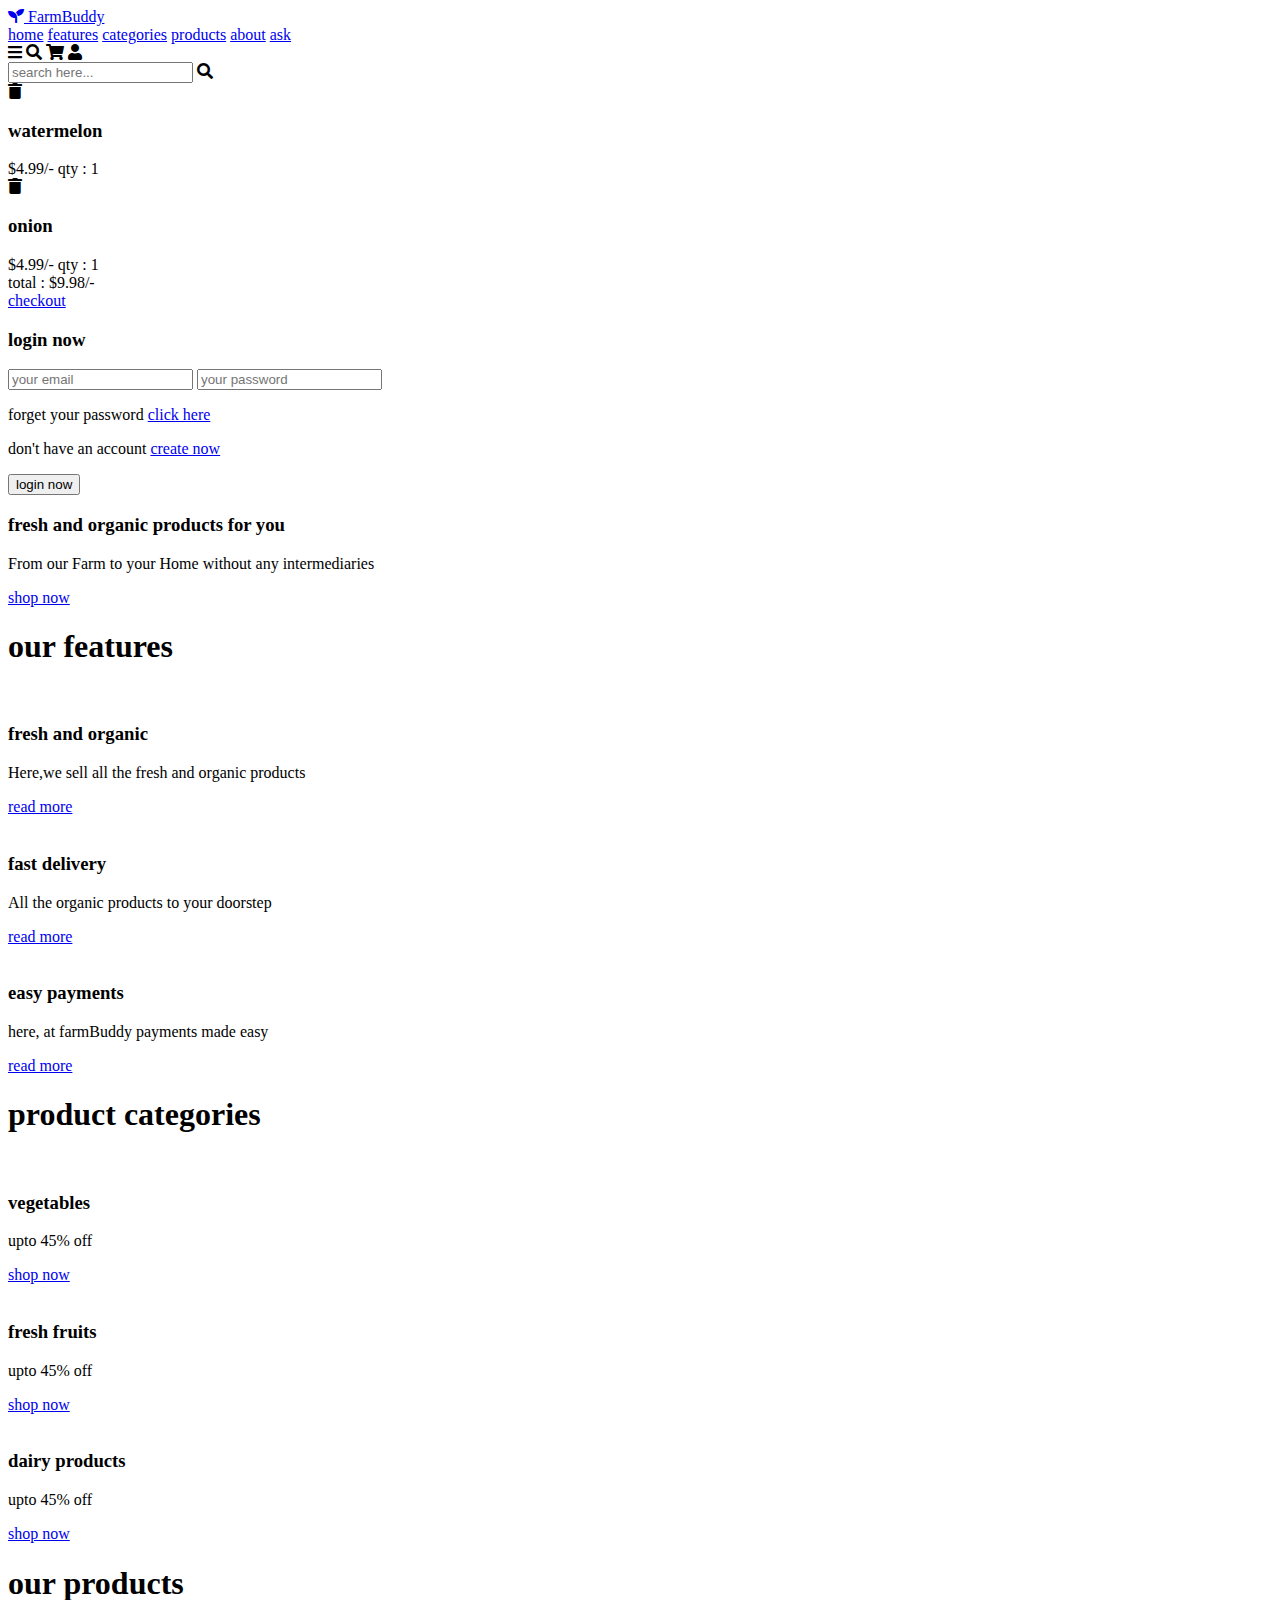
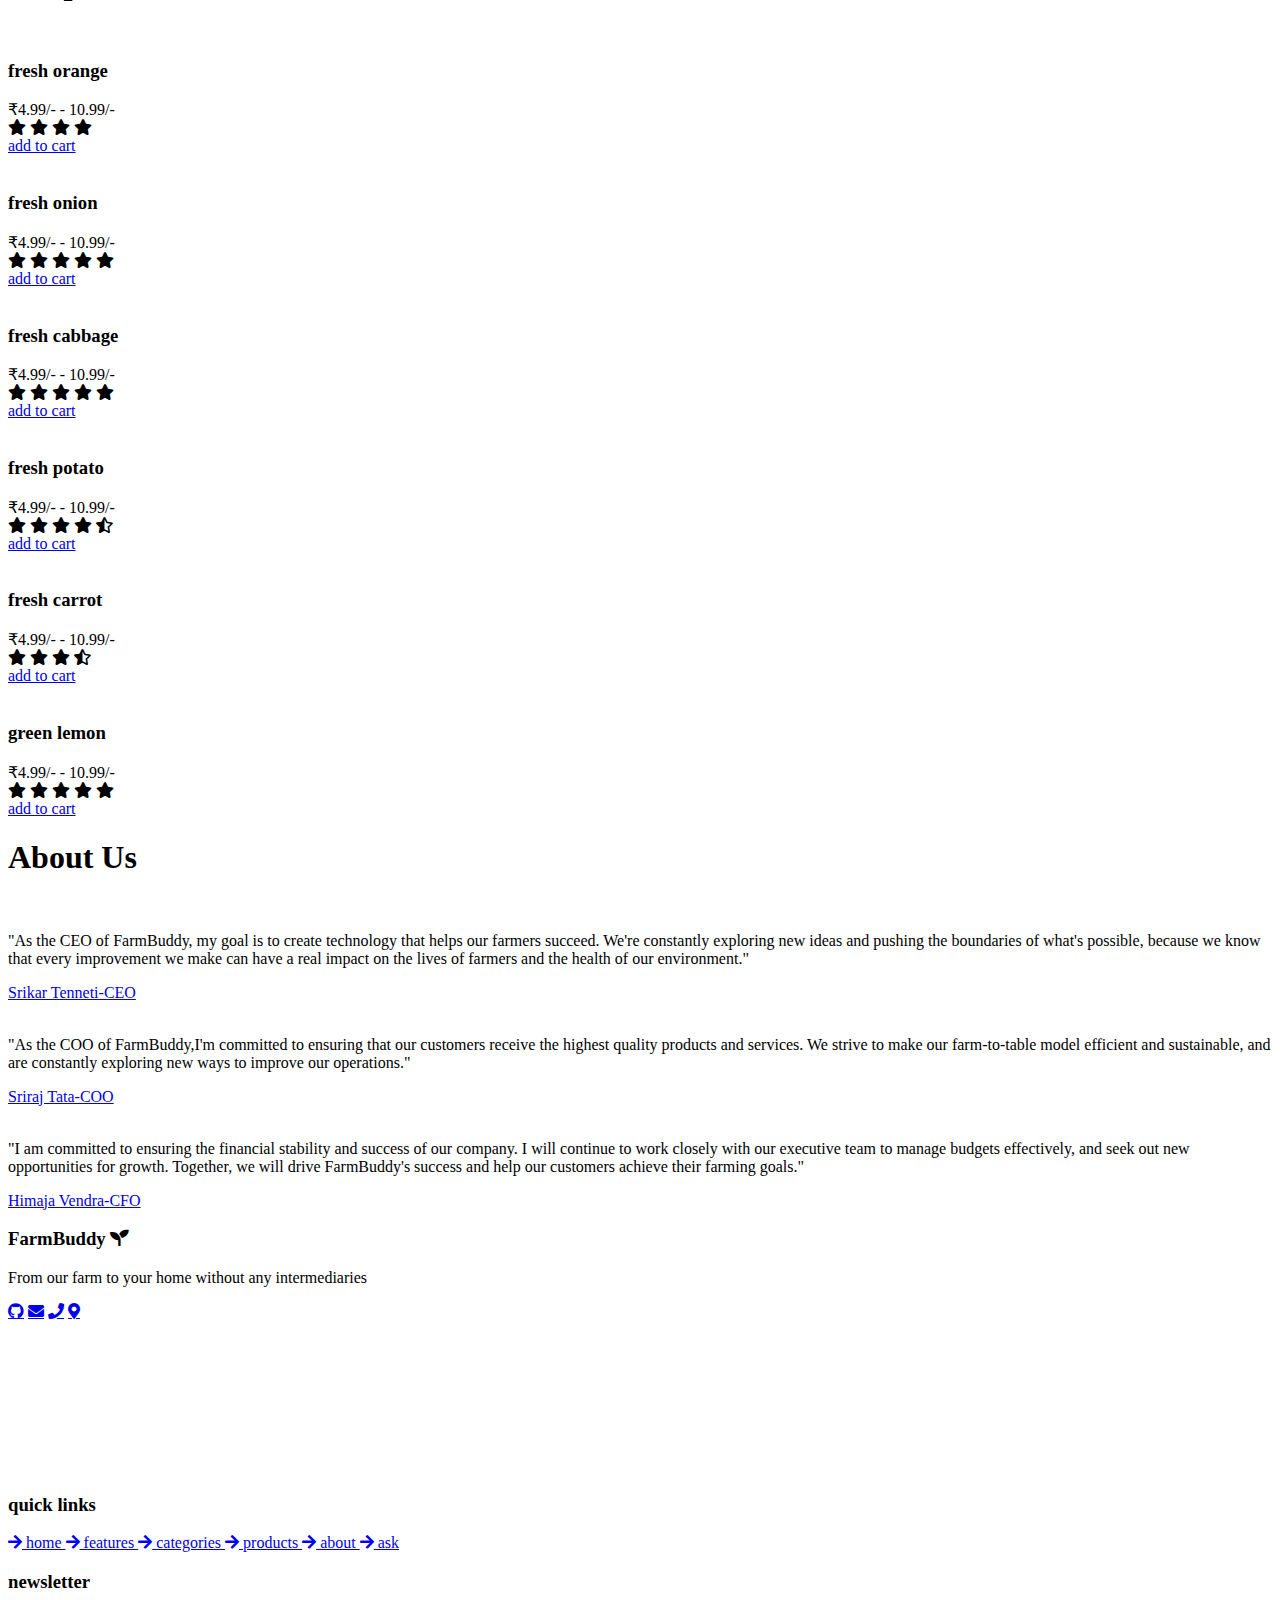
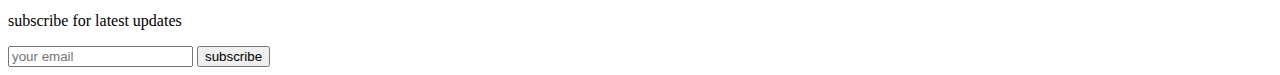
==== FarmBuddy/index.html @ 0dba09fb "Create index.html" ====
<!DOCTYPE html>
<html lang="en">
  <head>
    <meta charset="UTF-8" />
    <meta http-equiv="X-UA-Compatible" content="IE=edge" />
    <meta name="viewport" content="width=device-width, initial-scale=1.0" />
    <title>FarmBuddy</title>

    <link
      rel="stylesheet"
      href="https://unpkg.com/swiper@7/swiper-bundle.min.css"
    />

    <!-- font awesome cdn link  -->
    <link
      rel="stylesheet"
      href="https://cdnjs.cloudflare.com/ajax/libs/font-awesome/5.15.4/css/all.min.css"
    />

    <!-- custom css file link  -->
    <link rel="stylesheet" href="css/style.css" />
  </head>
  <body>
    <!-- header section starts  -->

    <header class="header">
      <a href="#" class="logo">
        <i class="fas fa-seedling"></i> FarmBuddy
      </a>

      <nav class="navbar">
        <a href="#home">home</a>
        <a href="#features">features</a>
        <a href="#categories">categories</a>
        <a href="#products">products</a>
        <a href="#about">about</a>
        <a href="#ask">ask</a>
      </nav>

      <div class="icons">
        <div class="fas fa-bars" id="menu-btn"></div>
        <div class="fas fa-search" id="search-btn"></div>
        <div class="fas fa-shopping-cart" id="cart-btn"></div>
        <div class="fas fa-user" id="login-btn"></div>
      </div>

      <form action="" class="search-form">
        <input type="search" id="search-box" placeholder="search here..." />
        <label for="search-box" class="fas fa-search"></label>
      </form>

      <div class="shopping-cart">
        <div class="box">
          <i class="fas fa-trash"></i>
          <img src="https://raw.githubusercontent.com/STRIDER1512/FarmBuddy/main/FarmBuddy/images/cart-img-1.png" alt="" />
          <div class="content">
            <h3>watermelon</h3>
            <span class="price">$4.99/-</span>
            <span class="quantity">qty : 1</span>
          </div>
        </div>
        <div class="box">
          <i class="fas fa-trash"></i>
          <img src="https://raw.githubusercontent.com/STRIDER1512/FarmBuddy/main/FarmBuddy/images/cart-img-2.png" alt="" />
          <div class="content">
            <h3>onion</h3>
            <span class="price">$4.99/-</span>
            <span class="quantity">qty : 1</span>
          </div>
        </div>
        <div class="box">
          
        </div>
        <div class="total">total : $9.98/-</div>
        <a href="#" class="btn">checkout</a>
      </div>

      <form action="" class="login-form">
        <h3>login now</h3>
        <input type="email" placeholder="your email" class="box" />
        <input type="password" placeholder="your password" class="box" />
        <p>forget your password <a href="#">click here</a></p>
        <p>don't have an account <a href="#">create now</a></p>
        <input type="submit" value="login now" class="btn" />
      </form>
    </header>

    <!-- header section ends -->

    <!-- home section starts  -->

    <section class="home" id="home">
      <div class="content">
        <h3><span>fresh</span> and <span>organic</span> products for you</h3>
        <p>
          From our Farm to your Home without any intermediaries
        </p>
        <a href="#" class="btn">shop now</a>
      </div>
    </section>

    <!-- home section ends -->
    
    

    <!-- features section starts  -->

    <section class="features" id="features">
      <h1 class="heading">our <span>features</span></h1>

      <div class="box-container">
        <div class="box">
          <img src="https://images.unsplash.com/photo-1461354464878-ad92f492a5a0?ixlib=rb-4.0.3&ixid=MnwxMjA3fDB8MHxwaG90by1wYWdlfHx8fGVufDB8fHx8&auto=format&fit=crop&w=1170&q=80" alt="" />
          <h3>fresh and organic</h3>
          <p>
            Here,we sell all the fresh and organic products
          </p>
          <a href="#" class="btn">read more</a>
        </div>

        <div class="box">
          <img src="https://images.unsplash.com/photo-1595246140625-573b715d11dc?ixlib=rb-4.0.3&ixid=MnwxMjA3fDB8MHxwaG90by1wYWdlfHx8fGVufDB8fHx8&auto=format&fit=crop&w=1170&q=80" alt="" />
          <h3>fast delivery</h3>
          <p>
            All the organic products to your doorstep
          </p>
          <a href="#" class="btn">read more</a>
        </div>

        <div class="box">
          <img src="https://images.unsplash.com/photo-1628527304948-06157ee3c8a6?ixlib=rb-4.0.3&ixid=MnwxMjA3fDB8MHxwaG90by1wYWdlfHx8fGVufDB8fHx8&auto=format&fit=crop&w=1170&q=80" alt="" />
          <h3>easy payments</h3>
          <p>
            here, at farmBuddy payments made easy
          </p>
          <a href="#" class="btn">read more</a>
        </div>
      </div>
    </section>

    <!-- features section ends -->
    
    <!-- categories section starts  -->

    <section class="categories" id="categories">
      <h1 class="heading">product <span>categories</span></h1>

      <div class="box-container">
        <div class="box">
          <img src="https://raw.githubusercontent.com/STRIDER1512/FarmBuddy/main/FarmBuddy/images/randy-fath-5aJVJvJ9rG8-unsplash.jpg" alt="" />
          <h3>vegetables</h3>
          <p>upto 45% off</p>
          <a href="#" class="btn">shop now</a>
        </div>

        <div class="box">
          <img src="https://raw.githubusercontent.com/STRIDER1512/FarmBuddy/main/FarmBuddy/images/Fruits.jpg" alt="" />
          <h3>fresh fruits</h3>
          <p>upto 45% off</p>
          <a href="#" class="btn">shop now</a>
        </div>

        <div class="box">
          <img src="https://raw.githubusercontent.com/STRIDER1512/FarmBuddy/main/FarmBuddy/images/Diary%20Products.jpg" alt="" />
          <h3>dairy products</h3>
          <p>upto 45% off</p>
          <a href="#" class="btn">shop now</a>
        </div>
      </div>
    </section>

    <!-- categories section ends -->

    <!-- products section starts  -->

    <section class="products" id="products">
      <h1 class="heading">our <span>products</span></h1>

      <div class="swiper product-slider">
        <div class="swiper-wrapper">
          <div class="swiper-slide box">
            <img src="https://raw.githubusercontent.com/STRIDER1512/FarmBuddy/main/FarmBuddy/images/product-1.png" alt="" />
            <h3>fresh orange</h3>
            <div class="price">₹4.99/- - 10.99/-</div>
            <div class="stars">
              <i class="fas fa-star"></i>
              <i class="fas fa-star"></i>
              <i class="fas fa-star"></i>
              <i class="fas fa-star"></i>
            </div>
            <a href="#" class="btn">add to cart</a>
          </div>

          <div class="swiper-slide box">
            <img src="https://raw.githubusercontent.com/STRIDER1512/FarmBuddy/main/FarmBuddy/images/product-2.png" alt="" />
            <h3>fresh onion</h3>
            <div class="price">₹4.99/- - 10.99/-</div>
            <div class="stars">
              <i class="fas fa-star"></i>
              <i class="fas fa-star"></i>
              <i class="fas fa-star"></i>
              <i class="fas fa-star"></i>
              <i class="fas fa-star"></i>
            </div>
            <a href="#" class="btn">add to cart</a>
          </div>

          

          <div class="swiper-slide box">
            <img src="https://raw.githubusercontent.com/STRIDER1512/FarmBuddy/main/FarmBuddy/images/product-4.png" alt="" />
            <h3>fresh cabbage</h3>
            <div class="price">₹4.99/- - 10.99/-</div>
            <div class="stars">
              <i class="fas fa-star"></i>
              <i class="fas fa-star"></i>
              <i class="fas fa-star"></i>
              <i class="fas fa-star"></i>
              <i class="fas fa-star"></i>
            </div>
            <a href="#" class="btn">add to cart</a>
          </div>
        </div>
      </div>

      <div class="swiper product-slider">
        <div class="swiper-wrapper">
          <div class="swiper-slide box">
            <img src="https://raw.githubusercontent.com/STRIDER1512/FarmBuddy/main/FarmBuddy/images/product-5.png" alt="" />
            <h3>fresh potato</h3>
            <div class="price">₹4.99/- - 10.99/-</div>
            <div class="stars">
              <i class="fas fa-star"></i>
              <i class="fas fa-star"></i>
              <i class="fas fa-star"></i>
              <i class="fas fa-star"></i>
              <i class="fas fa-star-half-alt"></i>
            </div>
            <a href="#" class="btn">add to cart</a>
          </div>

          

          <div class="swiper-slide box">
            <img src="https://raw.githubusercontent.com/STRIDER1512/FarmBuddy/main/FarmBuddy/images/product-7.png" alt="" />
            <h3>fresh carrot</h3>
            <div class="price">₹4.99/- - 10.99/-</div>
            <div class="stars">
              <i class="fas fa-star"></i>
              <i class="fas fa-star"></i>
              <i class="fas fa-star"></i>
              <i class="fas fa-star-half-alt"></i>
            </div>
            <a href="#" class="btn">add to cart</a>
          </div>

          <div class="swiper-slide box">
            <img src="https://raw.githubusercontent.com/STRIDER1512/FarmBuddy/main/FarmBuddy/images/product-8.png" alt="" />
            <h3>green lemon</h3>
            <div class="price">₹4.99/- - 10.99/-</div>
            <div class="stars">
              <i class="fas fa-star"></i>
              <i class="fas fa-star"></i>
              <i class="fas fa-star"></i>
              <i class="fas fa-star"></i>
              <i class="fas fa-star"></i>
            </div>
            <a href="#" class="btn">add to cart</a>
          </div>
        </div>
      </div>
    </section>

    <!-- products section ends -->

    

    <!-- about section starts  -->

    <section class="about" id="about">
      <h1 class="heading">About <span>Us</span></h1>

      <div class="swiper about-slider">
        <div class="swiper-wrapper">
          <div class="swiper-slide box">
            <img src="https://raw.githubusercontent.com/STRIDER1512/FarmBuddy/main/FarmBuddy/images/Srikar%20Tenneti.jpg" alt="" />
            <p>
              "As the CEO of FarmBuddy, my goal is to create technology that helps our farmers succeed. We're constantly exploring new ideas and pushing the boundaries of what's possible, because we know that every improvement we make can have a real impact on the lives of farmers and the health of our environment."




            </p>
            <a href="https://www.linkedin.com/in/srikar-tenneti-849522235/">Srikar Tenneti-CEO</a>
            
          </div>

          <div class="swiper-slide box">
            <img src="https://raw.githubusercontent.com/STRIDER1512/FarmBuddy/main/FarmBuddy/images/sriraj%20tata.jpeg" alt="" />
            <p>
             "As the COO of FarmBuddy,I'm committed to ensuring that our customers receive the highest quality products and services. We strive to make our farm-to-table model efficient and sustainable, and are constantly exploring new ways to improve our operations."
            </p>
            <a href="https://www.linkedin.com/in/sriraj-tata-0499b7228/">Sriraj Tata-COO</a>
            
          </div>


          <div class="swiper-slide box">
            <img src="https://cdn.discordapp.com/attachments/1096452386614169640/1096497050348179656/93851471_1.jpg" alt="" />
            <p>
             "I am committed to ensuring the financial stability and success of our company. I will continue to work closely with our executive team to manage budgets effectively, and seek out new opportunities for growth. Together, we will drive FarmBuddy's success and help our customers achieve their farming goals."
            </p>
            <a href="https://www.linkedin.com/in/himaja-vendra-48581324b/">Himaja Vendra-CFO</a>
            
          </div>
        </div>
      </div>
    </section>

    <!-- review section ends -->

    <!-- blogs section starts  -->

    

    <!-- blogs section ends -->

    <!-- footer section starts  -->

    <section class="footer">
      <div class="box-container">
        <div class="box">
          <h3>FarmBuddy <i class="fas fa-seedling"></i></h3>
          <p>
            From our farm to your home without any intermediaries
          </p>
          <div class="share">
            <a href="https://github.com/STRIDER1512/FarmBuddy" class="fab fab fa-github"></a>
            <a href="mailto: farmbuddy2023@gmail.com" class="fas fa-envelope"></a>
            <a href="https://www.instagram.com/" class="fas fa-phone"></a>
            <a href="https://www.instagram.com/" class="fas fa-map-marker-alt"></a>
            <div><iframe src="https://www.google.com/maps/embed?pb=!1m18!1m12!1m3!1d1896.16918784813!2d83.41972423862734!3d18.102158695728058!2m3!1f0!2f0!3f0!3m2!1i1024!2i768!4f13.1!3m3!1m2!1s0x3a3be54aa8834377%3A0xc844be10c2ca754c!2sOm%20Shakti%20Towers!5e0!3m2!1sen!2sin!4v1681492065885!5m2!1sen!2sin" width="300" height="150" style="border:0;" allowfullscreen="" loading="lazy" referrerpolicy="no-referrer-when-downgrade"></iframe>
            </div>
          </div>
        </div>

          

        <div class="box">
          <h3>quick links</h3>
          <a href="#" class="links">
            <i class="fas fa-arrow-right"></i> home
          </a>
          <a href="#" class="links">
            <i class="fas fa-arrow-right"></i> features
          </a>
          <a href="#" class="links">
            <i class="fas fa-arrow-right"></i> categories
          </a>
          <a href="#" class="links">
            <i class="fas fa-arrow-right"></i> products
          </a>
          <a href="#" class="links">
            <i class="fas fa-arrow-right"></i> about
          </a>
          <a href="#" class="links">
            <i class="fas fa-arrow-right"></i> ask
          </a>
          
        </div>

        <div class="box">
          <h3>newsletter</h3>
          <p>subscribe for latest updates</p>
          <input type="email" placeholder="your email" class="email" />
          <input type="submit" value="subscribe" class="btn" />
          <img src="image/payment.png" class="payment-img" alt="" />
        </div>
      </div>
    </section>

    <!-- footer section ends -->

    <script src="https://unpkg.com/swiper@7/swiper-bundle.min.js"></script>

    <!-- custom js file link  -->
    <script src="js/script.js"></script>
  </body>
</html>
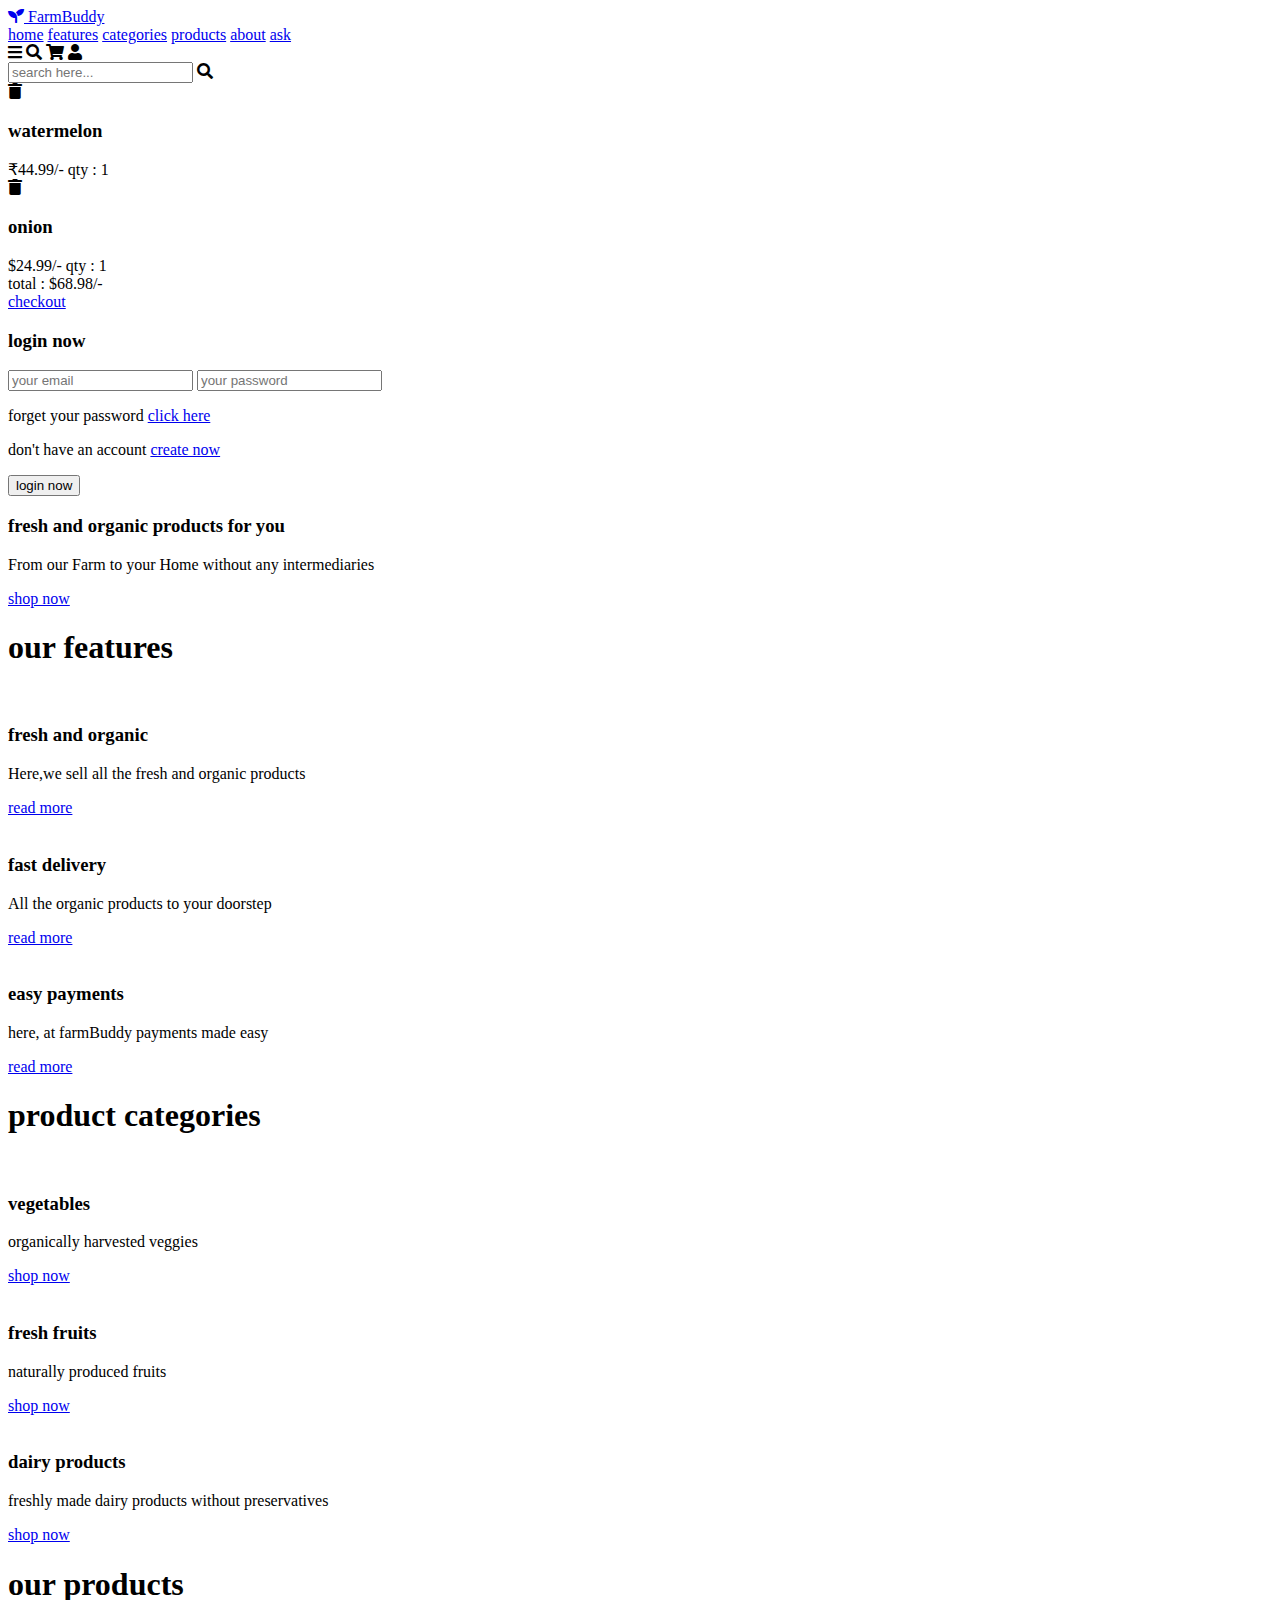
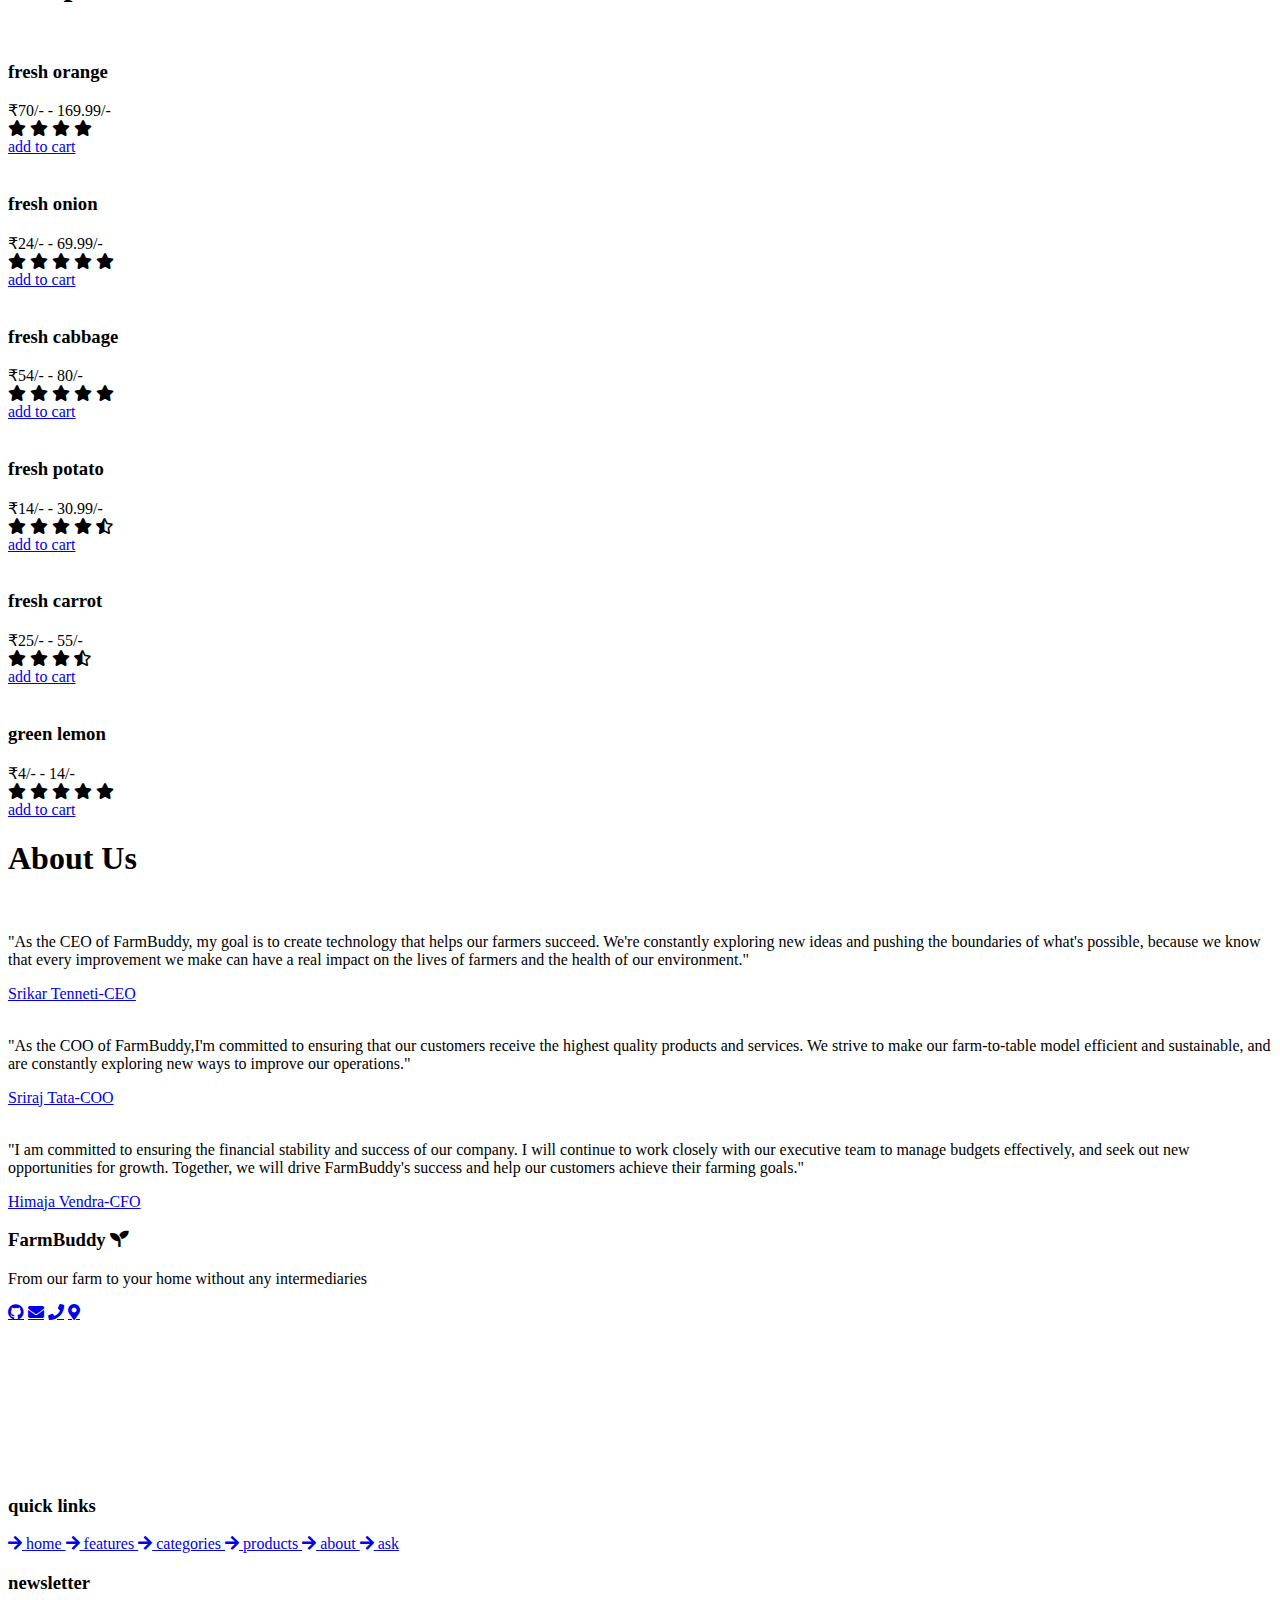
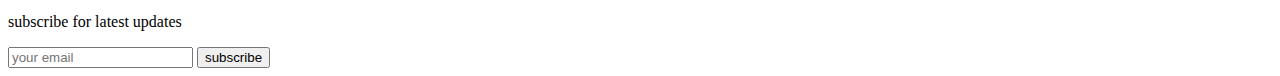
==== commit e0383cc9: "Update index.html" ====
--- a/FarmBuddy/index.html
+++ b/FarmBuddy/index.html
@@ -55,7 +55,7 @@
           <img src="https://raw.githubusercontent.com/STRIDER1512/FarmBuddy/main/FarmBuddy/images/cart-img-1.png" alt="" />
           <div class="content">
             <h3>watermelon</h3>
-            <span class="price">$4.99/-</span>
+            <span class="price">₹44.99/-</span>
             <span class="quantity">qty : 1</span>
           </div>
         </div>
@@ -64,14 +64,14 @@
           <img src="https://raw.githubusercontent.com/STRIDER1512/FarmBuddy/main/FarmBuddy/images/cart-img-2.png" alt="" />
           <div class="content">
             <h3>onion</h3>
-            <span class="price">$4.99/-</span>
+            <span class="price">$24.99/-</span>
             <span class="quantity">qty : 1</span>
           </div>
         </div>
         <div class="box">
           
         </div>
-        <div class="total">total : $9.98/-</div>
+        <div class="total">total : $68.98/-</div>
         <a href="#" class="btn">checkout</a>
       </div>
 
@@ -149,21 +149,21 @@
         <div class="box">
           <img src="https://raw.githubusercontent.com/STRIDER1512/FarmBuddy/main/FarmBuddy/images/randy-fath-5aJVJvJ9rG8-unsplash.jpg" alt="" />
           <h3>vegetables</h3>
-          <p>upto 45% off</p>
+          <p>organically harvested veggies</p>
           <a href="#" class="btn">shop now</a>
         </div>
 
         <div class="box">
           <img src="https://raw.githubusercontent.com/STRIDER1512/FarmBuddy/main/FarmBuddy/images/Fruits.jpg" alt="" />
           <h3>fresh fruits</h3>
-          <p>upto 45% off</p>
+          <p>naturally produced fruits</p>
           <a href="#" class="btn">shop now</a>
         </div>
 
         <div class="box">
           <img src="https://raw.githubusercontent.com/STRIDER1512/FarmBuddy/main/FarmBuddy/images/Diary%20Products.jpg" alt="" />
           <h3>dairy products</h3>
-          <p>upto 45% off</p>
+          <p>freshly made dairy products without preservatives</p>
           <a href="#" class="btn">shop now</a>
         </div>
       </div>
@@ -181,7 +181,7 @@
           <div class="swiper-slide box">
             <img src="https://raw.githubusercontent.com/STRIDER1512/FarmBuddy/main/FarmBuddy/images/product-1.png" alt="" />
             <h3>fresh orange</h3>
-            <div class="price">₹4.99/- - 10.99/-</div>
+            <div class="price">₹70/- - 169.99/-</div>
             <div class="stars">
               <i class="fas fa-star"></i>
               <i class="fas fa-star"></i>
@@ -194,7 +194,7 @@
           <div class="swiper-slide box">
             <img src="https://raw.githubusercontent.com/STRIDER1512/FarmBuddy/main/FarmBuddy/images/product-2.png" alt="" />
             <h3>fresh onion</h3>
-            <div class="price">₹4.99/- - 10.99/-</div>
+            <div class="price">₹24/- - 69.99/-</div>
             <div class="stars">
               <i class="fas fa-star"></i>
               <i class="fas fa-star"></i>
@@ -210,7 +210,7 @@
           <div class="swiper-slide box">
             <img src="https://raw.githubusercontent.com/STRIDER1512/FarmBuddy/main/FarmBuddy/images/product-4.png" alt="" />
             <h3>fresh cabbage</h3>
-            <div class="price">₹4.99/- - 10.99/-</div>
+            <div class="price">₹54/- - 80/-</div>
             <div class="stars">
               <i class="fas fa-star"></i>
               <i class="fas fa-star"></i>
@@ -228,7 +228,7 @@
           <div class="swiper-slide box">
             <img src="https://raw.githubusercontent.com/STRIDER1512/FarmBuddy/main/FarmBuddy/images/product-5.png" alt="" />
             <h3>fresh potato</h3>
-            <div class="price">₹4.99/- - 10.99/-</div>
+            <div class="price">₹14/- - 30.99/-</div>
             <div class="stars">
               <i class="fas fa-star"></i>
               <i class="fas fa-star"></i>
@@ -244,7 +244,7 @@
           <div class="swiper-slide box">
             <img src="https://raw.githubusercontent.com/STRIDER1512/FarmBuddy/main/FarmBuddy/images/product-7.png" alt="" />
             <h3>fresh carrot</h3>
-            <div class="price">₹4.99/- - 10.99/-</div>
+            <div class="price">₹25/- - 55/-</div>
             <div class="stars">
               <i class="fas fa-star"></i>
               <i class="fas fa-star"></i>
@@ -257,7 +257,7 @@
           <div class="swiper-slide box">
             <img src="https://raw.githubusercontent.com/STRIDER1512/FarmBuddy/main/FarmBuddy/images/product-8.png" alt="" />
             <h3>green lemon</h3>
-            <div class="price">₹4.99/- - 10.99/-</div>
+            <div class="price">₹4/- - 14/-</div>
             <div class="stars">
               <i class="fas fa-star"></i>
               <i class="fas fa-star"></i>
@@ -337,8 +337,8 @@
           <div class="share">
             <a href="https://github.com/STRIDER1512/FarmBuddy" class="fab fab fa-github"></a>
             <a href="mailto: farmbuddy2023@gmail.com" class="fas fa-envelope"></a>
-            <a href="https://www.instagram.com/" class="fas fa-phone"></a>
-            <a href="https://www.instagram.com/" class="fas fa-map-marker-alt"></a>
+            <a href="#" class="fas fa-phone"></a>
+            <a href="https://goo.gl/maps/ohjevE4orfM8WPbJ6" class="fas fa-map-marker-alt"></a>
             <div><iframe src="https://www.google.com/maps/embed?pb=!1m18!1m12!1m3!1d1896.16918784813!2d83.41972423862734!3d18.102158695728058!2m3!1f0!2f0!3f0!3m2!1i1024!2i768!4f13.1!3m3!1m2!1s0x3a3be54aa8834377%3A0xc844be10c2ca754c!2sOm%20Shakti%20Towers!5e0!3m2!1sen!2sin!4v1681492065885!5m2!1sen!2sin" width="300" height="150" style="border:0;" allowfullscreen="" loading="lazy" referrerpolicy="no-referrer-when-downgrade"></iframe>
             </div>
           </div>
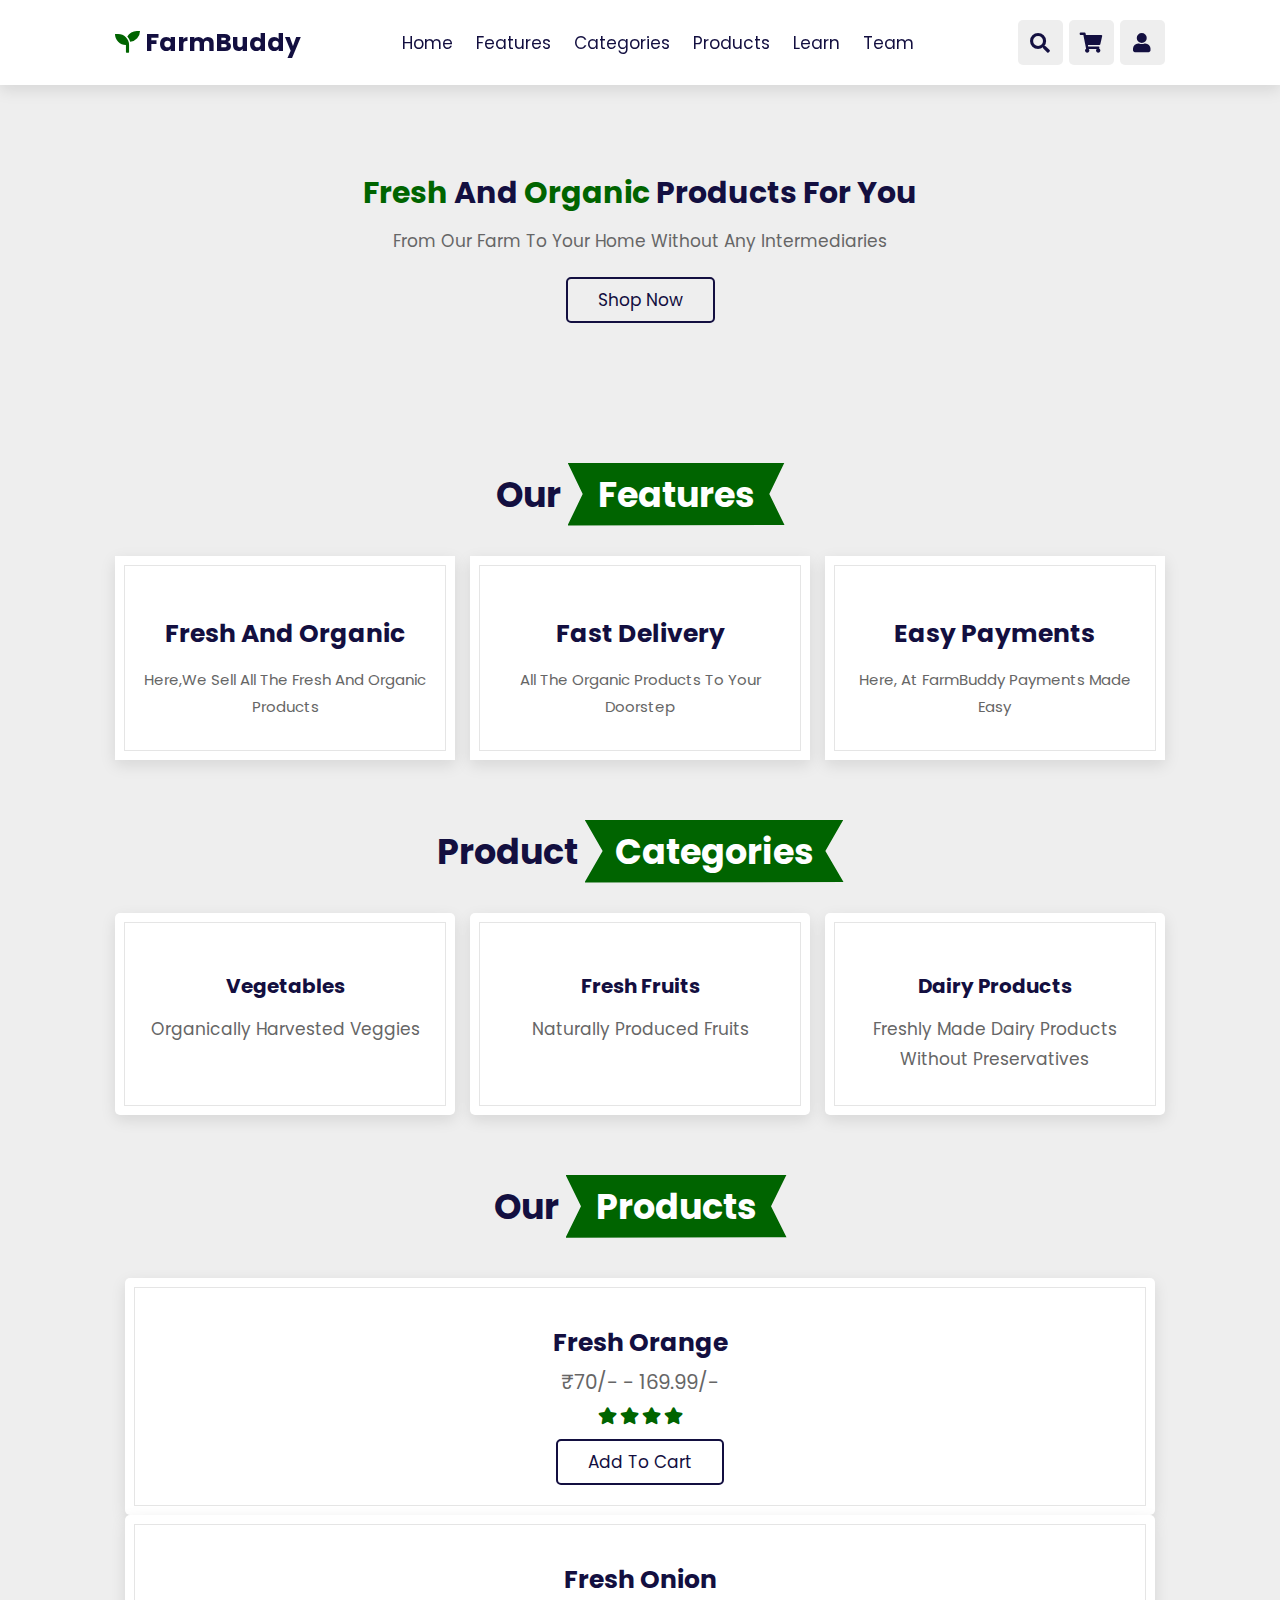
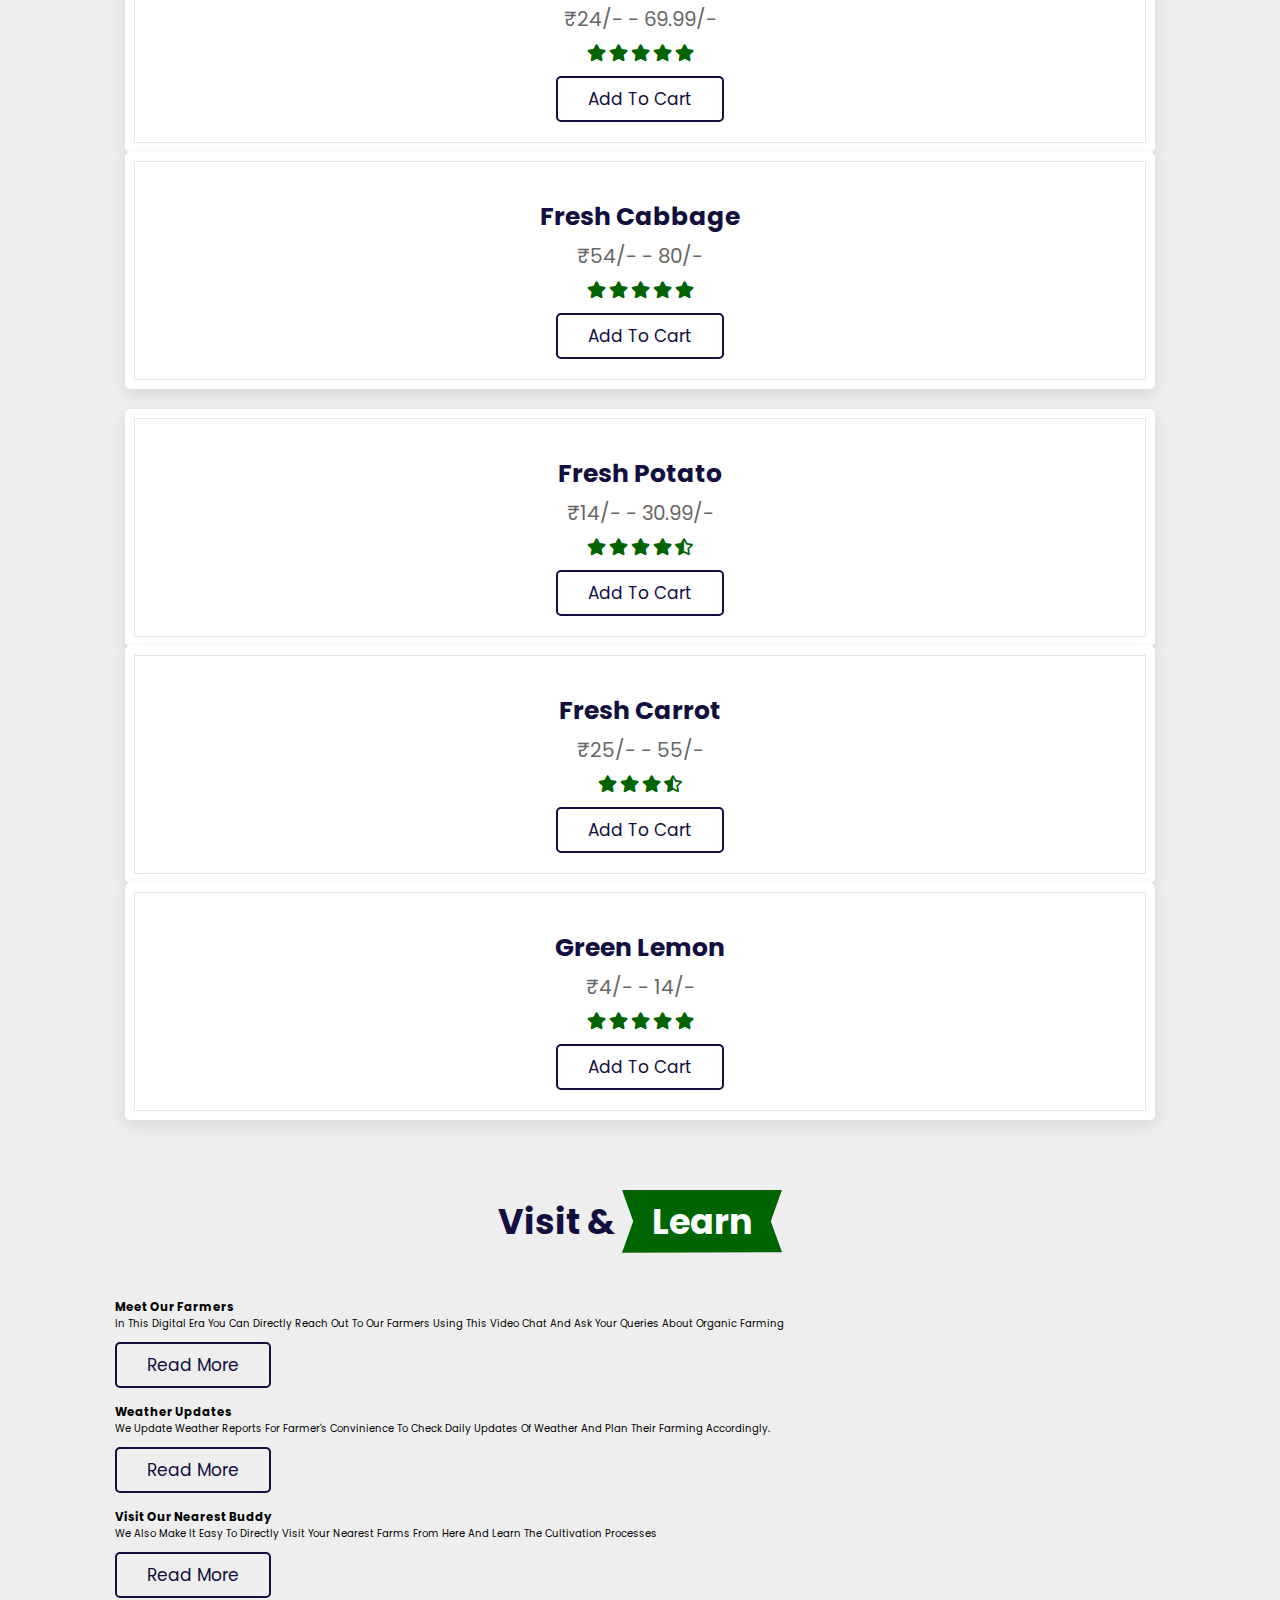
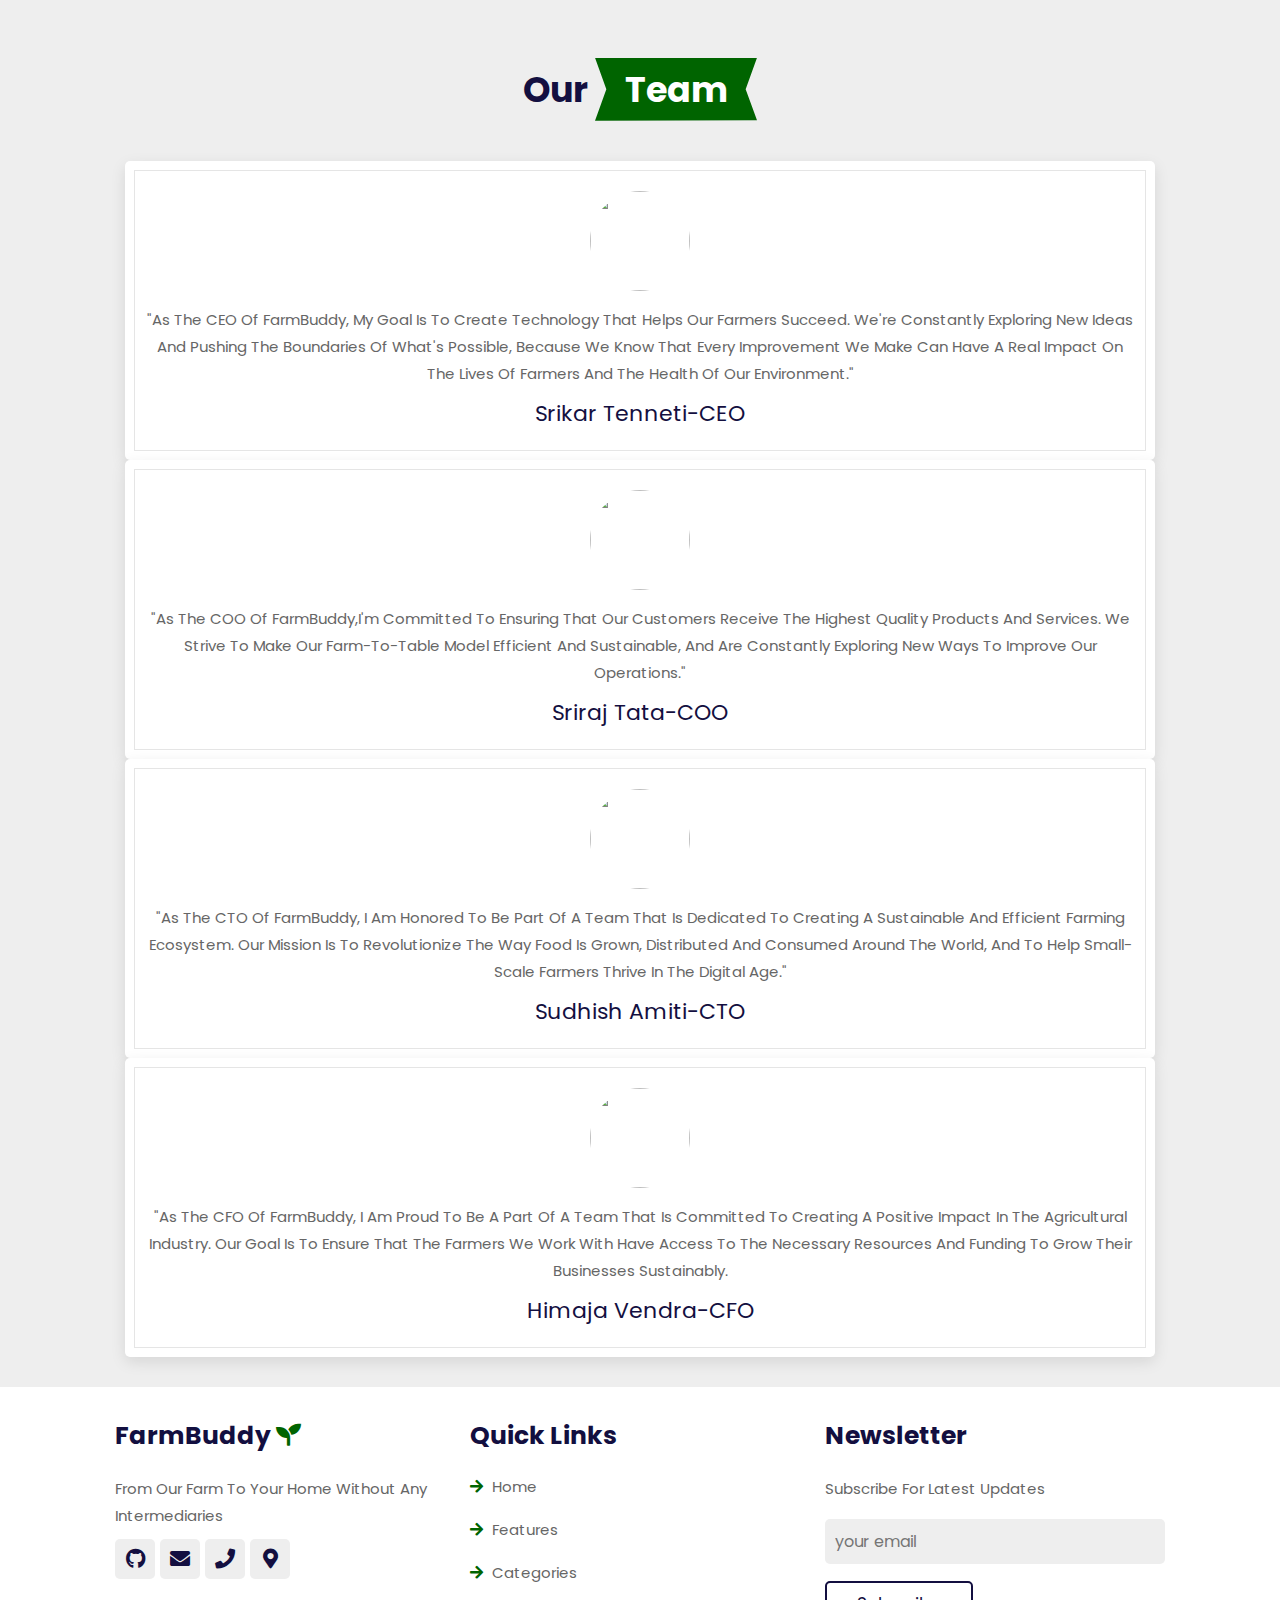
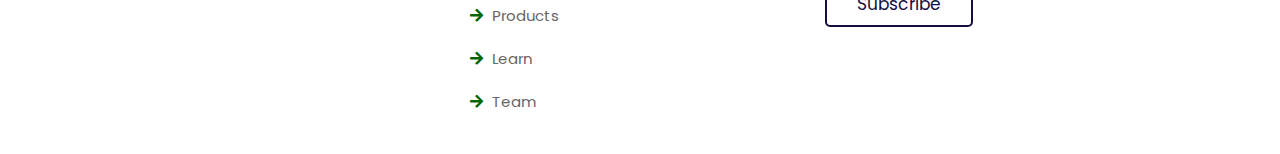
==== commit 6bcaa532: "Update index.html" ====
--- a/FarmBuddy/index.html
+++ b/FarmBuddy/index.html
@@ -18,7 +18,7 @@
     />
 
     <!-- custom css file link  -->
-    <link rel="stylesheet" href="css/style.css" />
+    <link rel="stylesheet" href="style.css" />
   </head>
   <body>
     <!-- header section starts  -->
@@ -33,8 +33,9 @@
         <a href="#features">features</a>
         <a href="#categories">categories</a>
         <a href="#products">products</a>
-        <a href="#about">about</a>
-        <a href="#ask">ask</a>
+        <a href="#learn">Learn</a>
+        <a href="#about">Team</a>
+        
       </nav>
 
       <div class="icons">
@@ -50,24 +51,119 @@
       </form>
 
       <div class="shopping-cart">
-        <div class="box">
-          <i class="fas fa-trash"></i>
-          <img src="https://raw.githubusercontent.com/STRIDER1512/FarmBuddy/main/FarmBuddy/images/cart-img-1.png" alt="" />
+        
+        <div class="box">
+          <!-- <i class="fas fa-trash"></i> -->
+          
+          <img src="https://raw.githubusercontent.com/STRIDER1512/FarmBuddy/main/FarmBuddy/images/product-2.png" alt="" />
           <div class="content">
-            <h3>watermelon</h3>
-            <span class="price">₹44.99/-</span>
-            <span class="quantity">qty : 1</span>
-          </div>
-        </div>
-        <div class="box">
-          <i class="fas fa-trash"></i>
-          <img src="https://raw.githubusercontent.com/STRIDER1512/FarmBuddy/main/FarmBuddy/images/cart-img-2.png" alt="" />
+            <h3>Onion</h3>
+            <span class="price">₹24/-- 69.99/-</span>
+            
+
+          </div>
+          <div class="def-number-input number-input safari_only">
+            <button onclick="this.parentNode.querySelector('input[type=number]').stepDown()"
+              class="minus"><span class='icon-up'></span></button>
+            <input class="quantity fw-bold text-black" min="0" name="quantity" value="0"
+              type="number">
+            <button onclick="this.parentNode.querySelector('input[type=number]').stepUp()"
+              class="plus"><span class='icon-down'></span></button>
+          </div>
+        </div>
+        <div class="box">
+          <!-- <i class="fas fa-trash"></i> -->
+          
+          <img src="https://raw.githubusercontent.com/STRIDER1512/FarmBuddy/main/FarmBuddy/images/product-4.png" alt="" />
           <div class="content">
-            <h3>onion</h3>
-            <span class="price">$24.99/-</span>
-            <span class="quantity">qty : 1</span>
-          </div>
-        </div>
+            <h3>cabbage</h3>
+            <span class="price">₹54/- - 80/-</span>
+            
+
+          </div>
+          <div class="def-number-input number-input safari_only">
+            <button onclick="this.parentNode.querySelector('input[type=number]').stepDown()"
+              class="minus"><span class='icon-up'></span></button>
+            <input class="quantity fw-bold text-black" min="0" name="quantity" value="0"
+              type="number">
+            <button onclick="this.parentNode.querySelector('input[type=number]').stepUp()"
+              class="plus"><span class='icon-down'></span></button>
+          </div>
+        </div>
+        <div class="box">
+          <!-- <i class="fas fa-trash"></i> -->
+          
+          <img src="https://raw.githubusercontent.com/STRIDER1512/FarmBuddy/main/FarmBuddy/images/product-1.png" alt="" />
+          <div class="content">
+            <h3>orange</h3>
+            <span class="price">₹70/- - 169.99/</span>
+            
+
+          </div>
+          <div class="def-number-input number-input safari_only">
+            <button onclick="this.parentNode.querySelector('input[type=number]').stepDown()"
+              class="minus"><span class='icon-up'></span></button>
+            <input class="quantity fw-bold text-black" min="0" name="quantity" value="0"
+              type="number">
+            <button onclick="this.parentNode.querySelector('input[type=number]').stepUp()"
+              class="plus"><span class='icon-down'></span></button>
+          </div>
+        </div>
+        <div class="box">
+          <!-- <i class="fas fa-trash"></i> -->
+          
+          <img src="https://raw.githubusercontent.com/STRIDER1512/FarmBuddy/main/FarmBuddy/images/product-7.png" alt="" />
+          <div class="content">
+            <h3>carrot</h3>
+            <span class="price">₹25/-- 55/-</span>
+            
+
+          </div>
+          <div class="def-number-input number-input safari_only">
+            <button onclick="this.parentNode.querySelector('input[type=number]').stepDown()"
+              class="minus"><span class='icon-up'></span></button>
+            <input class="quantity fw-bold text-black" min="0" name="quantity" value="0"
+              type="number">
+            <button onclick="this.parentNode.querySelector('input[type=number]').stepUp()"
+              class="plus"><span class='icon-down'></span></button>
+          </div>
+          <div class="box">
+            <!-- <i class="fas fa-trash"></i> -->
+            
+            <img src="https://raw.githubusercontent.com/STRIDER1512/FarmBuddy/main/FarmBuddy/images/product-8.png" alt="" />
+            <div class="content">
+              <h3>green lemon</h3>
+              <span class="price">₹4/--14/-</span>
+              
+  
+            </div>
+            <div class="def-number-input number-input safari_only">
+              <button onclick="this.parentNode.querySelector('input[type=number]').stepDown()"
+                class="minus"><span class='icon-up'></span></button>
+              <input class="quantity fw-bold text-black" min="0" name="quantity" value="0"
+                type="number">
+              <button onclick="this.parentNode.querySelector('input[type=number]').stepUp()"
+                class="plus"><span class='icon-down'></span></button>
+            </div>
+
+            <div class="box">
+              <!-- <i class="fas fa-trash"></i> -->
+              
+              <img src="https://raw.githubusercontent.com/STRIDER1512/FarmBuddy/main/FarmBuddy/images/product-5.png" alt="" />
+              <div class="content">
+                <h3>potato</h3>
+                <span class="price">₹14/--30.99/-</span>
+                
+    
+              </div>
+              <div class="def-number-input number-input safari_only">
+                <button onclick="this.parentNode.querySelector('input[type=number]').stepDown()"
+                  class="minus"><span class='icon-up'></span></button>
+                <input class="quantity fw-bold text-black" min="0" name="quantity" value="0"
+                  type="number">
+                <button onclick="this.parentNode.querySelector('input[type=number]').stepUp()"
+                  class="plus"><span class='icon-down'></span></button>
+              </div>
         <div class="box">
           
         </div>
@@ -84,6 +180,10 @@
         <input type="submit" value="login now" class="btn" />
       </form>
     </header>
+    
+    <!-- header section ends -->
+
+   
 
     <!-- header section ends -->
 
@@ -95,7 +195,7 @@
         <p>
           From our Farm to your Home without any intermediaries
         </p>
-        <a href="#" class="btn">shop now</a>
+        <a href="#products" class="btn">shop now</a>
       </div>
     </section>
 
@@ -115,7 +215,6 @@
           <p>
             Here,we sell all the fresh and organic products
           </p>
-          <a href="#" class="btn">read more</a>
         </div>
 
         <div class="box">
@@ -124,8 +223,8 @@
           <p>
             All the organic products to your doorstep
           </p>
-          <a href="#" class="btn">read more</a>
-        </div>
+            
+          </div>
 
         <div class="box">
           <img src="https://images.unsplash.com/photo-1628527304948-06157ee3c8a6?ixlib=rb-4.0.3&ixid=MnwxMjA3fDB8MHxwaG90by1wYWdlfHx8fGVufDB8fHx8&auto=format&fit=crop&w=1170&q=80" alt="" />
@@ -133,8 +232,8 @@
           <p>
             here, at farmBuddy payments made easy
           </p>
-          <a href="#" class="btn">read more</a>
-        </div>
+            
+          </div>
       </div>
     </section>
 
@@ -150,21 +249,18 @@
           <img src="https://raw.githubusercontent.com/STRIDER1512/FarmBuddy/main/FarmBuddy/images/randy-fath-5aJVJvJ9rG8-unsplash.jpg" alt="" />
           <h3>vegetables</h3>
           <p>organically harvested veggies</p>
-          <a href="#" class="btn">shop now</a>
         </div>
 
         <div class="box">
           <img src="https://raw.githubusercontent.com/STRIDER1512/FarmBuddy/main/FarmBuddy/images/Fruits.jpg" alt="" />
           <h3>fresh fruits</h3>
           <p>naturally produced fruits</p>
-          <a href="#" class="btn">shop now</a>
         </div>
 
         <div class="box">
           <img src="https://raw.githubusercontent.com/STRIDER1512/FarmBuddy/main/FarmBuddy/images/Diary%20Products.jpg" alt="" />
           <h3>dairy products</h3>
           <p>freshly made dairy products without preservatives</p>
-          <a href="#" class="btn">shop now</a>
         </div>
       </div>
     </section>
@@ -272,13 +368,50 @@
     </section>
 
     <!-- products section ends -->
+    
+    
+    <!--learn section starts-->
+    <section class="learn" id="learn">
+      <h1 class="heading">Visit & <span>Learn</span></h1>
+
+      <div class="box-container">
+        <div class="box">
+          <img src="https://images.unsplash.com/photo-1626488033090-79f63fd81a75?ixlib=rb-4.0.3&ixid=MnwxMjA3fDB8MHxwaG90by1wYWdlfHx8fGVufDB8fHx8&auto=format&fit=crop&w=1074&q=80" alt="" />
+          <h3>Meet our farmers</h3>
+          <p>
+            In this digital era you can directly reach out to our farmers using this video chat and ask your queries about organic farming
+          </p>
+          <a href="video.html" class="btn">read more</a>
+        </div>
+
+        <div class="box">
+          <img src="https://images.unsplash.com/photo-1592210454359-9043f067919b?ixlib=rb-4.0.3&ixid=MnwxMjA3fDB8MHxwaG90by1wYWdlfHx8fGVufDB8fHx8&auto=format&fit=crop&w=1170&q=80" alt="" />
+          <h3>Weather updates</h3>
+          <p>
+            we update weather reports for farmer's convinience to check daily updates of weather and plan their farming accordingly. 
+          </p>
+          <a href="https://www.accuweather.com/en/in/vizianagaram/186809/weather-forecast/186809" class="btn">read more</a>
+        </div>
+
+        <div class="box">
+          <img src="https://raw.githubusercontent.com/STRIDER1512/FarmBuddy/main/FarmBuddy/images/location.avif" alt="" />
+          <h3>Visit our nearest buddy</h3>
+          <p>
+            we also make it easy to directly visit your nearest farms from here and learn the cultivation processes
+          </p>
+          <a href="map.html" class="btn">read more</a>
+        </div>
+      </div>
+    </section>
+    <!--learn section ends-->
+    
 
     
 
     <!-- about section starts  -->
 
     <section class="about" id="about">
-      <h1 class="heading">About <span>Us</span></h1>
+      <h1 class="heading">Our <span>Team</span></h1>
 
       <div class="swiper about-slider">
         <div class="swiper-wrapper">
@@ -306,10 +439,20 @@
 
 
           <div class="swiper-slide box">
-            <img src="https://cdn.discordapp.com/attachments/1096452386614169640/1096497050348179656/93851471_1.jpg" alt="" />
+            <img src="" alt="" />
             <p>
-             "I am committed to ensuring the financial stability and success of our company. I will continue to work closely with our executive team to manage budgets effectively, and seek out new opportunities for growth. Together, we will drive FarmBuddy's success and help our customers achieve their farming goals."
+             "As the CTO of FarmBuddy, I am honored to be part of a team that is dedicated to creating a sustainable and efficient farming ecosystem. Our mission is to revolutionize the way food is grown, distributed and consumed around the world, and to help small-scale farmers thrive in the digital age."
             </p>
+            <a href="https://www.linkedin.com/in/sudhish-amiti-491805224/">Sudhish Amiti-CTO</a>
+            
+          </div>
+
+
+          <div class="swiper-slide box">
+            <img src="https://raw.githubusercontent.com/STRIDER1512/FarmBuddy/main/FarmBuddy/images/himaja.jpg" alt="" />
+            <p>
+             "As the CFO of FarmBuddy, I am proud to be a part of a team that is committed to creating a positive impact in the agricultural industry. Our goal is to ensure that the farmers we work with have access to the necessary resources and funding to grow their businesses sustainably.
+             </p>
             <a href="https://www.linkedin.com/in/himaja-vendra-48581324b/">Himaja Vendra-CFO</a>
             
           </div>
@@ -319,11 +462,6 @@
 
     <!-- review section ends -->
 
-    <!-- blogs section starts  -->
-
-    
-
-    <!-- blogs section ends -->
 
     <!-- footer section starts  -->
 
@@ -348,24 +486,27 @@
 
         <div class="box">
           <h3>quick links</h3>
-          <a href="#" class="links">
+          <a href="#home" class="links">
             <i class="fas fa-arrow-right"></i> home
           </a>
-          <a href="#" class="links">
+          <a href="#features" class="links">
             <i class="fas fa-arrow-right"></i> features
           </a>
-          <a href="#" class="links">
+          <a href="#categories" class="links">
             <i class="fas fa-arrow-right"></i> categories
           </a>
-          <a href="#" class="links">
+          <a href="#products" class="links">
             <i class="fas fa-arrow-right"></i> products
           </a>
-          <a href="#" class="links">
-            <i class="fas fa-arrow-right"></i> about
+          <a href="#learn" class="links">
+            <i class="fas fa-arrow-right"></i> Learn
           </a>
-          <a href="#" class="links">
-            <i class="fas fa-arrow-right"></i> ask
+          <a href="#about" class="links">
+            <i class="fas fa-arrow-right"></i> Team
           </a>
+          
+          
+         
           
         </div>
 
@@ -384,6 +525,12 @@
     <script src="https://unpkg.com/swiper@7/swiper-bundle.min.js"></script>
 
     <!-- custom js file link  -->
-    <script src="js/script.js"></script>
+    <script src="script.js"></script>
+    <script src="https://www.gstatic.com/dialogflow-console/fast/messenger/bootstrap.js?v=1%22%3E"> </script>
+<df-messenger intent="WELCOME" chat-title="FarmBuddy"
+  agent-id="e1f83922-37a6-488b-9c06-b8cc656319b3"
+  language-code="en"
+></df-messenger>
+   
   </body>
 </html>
--- a/FarmBuddy/style.css
+++ b/FarmBuddy/style.css
@@ -0,0 +1,705 @@
+@import url('https://fonts.googleapis.com/css2?family=Poppins:wght@100;300;400;500;600&display=swap');
+
+:root{
+    --green:#006400;
+    --black:#130f40;
+    --light-color:#666;
+    --box-shadow:0 .5rem 1.5rem rgba(0,0,0,.1);
+    --border:.2rem solid rgba(0,0,0,.1);
+    --outline:.1rem solid rgba(0,0,0,.1);
+    --outline-hover:.2rem solid var(--black);
+}
+
+*{
+    font-family: 'Poppins', sans-serif;
+    margin:0; padding:0;
+    box-sizing: border-box;
+    outline: none; border:none;
+    text-decoration: none;
+    text-transform: capitalize;
+    transition: all .2s linear;
+}
+
+html{
+    font-size: 62.5%;
+    overflow-x: hidden;
+    scroll-behavior: smooth;
+    scroll-padding-top: 7rem;
+}
+
+body{
+    background:#eee;
+}
+
+section{
+    padding:2rem 9%;
+}
+
+.heading{
+    text-align: center;
+    padding:2rem 0;
+    padding-bottom: 3rem;
+    font-size: 3.5rem;
+    color:var(--black);
+}
+
+.heading span{
+    background: var(--green);
+    color:#fff;
+    display: inline-block;
+    padding:.5rem 3rem;
+    clip-path: polygon(100% 0, 93% 50%, 100% 99%, 0% 100%, 7% 50%, 0% 0%);
+}
+
+.btn{
+    margin-top: 1rem;
+    display: inline-block;
+    padding:.8rem 3rem;
+    font-size: 1.7rem;
+    border-radius: .5rem;
+    border:.2rem solid var(--black);
+    color:var(--black);
+    cursor: pointer;
+    background: none;
+}
+
+.btn:hover{
+    background: var(--green);
+    color:#fff;
+}
+
+.header{
+    position: fixed;
+    top:0; left:0; right: 0;
+    z-index: 1000;
+    display: flex;
+    align-items: center;
+    justify-content: space-between;
+    padding:2rem 9%;
+    background:#fff;
+    box-shadow: var(--box-shadow);
+}
+
+.header .logo{
+    font-size: 2.5rem;
+    font-weight: bolder;
+    color:var(--black);
+}
+
+.header .logo i{
+    color:var(--green);
+}
+
+.header .navbar a{
+    font-size: 1.7rem;
+    margin:0 1rem;
+    color:var(--black);
+}
+
+.header .navbar a:hover{
+    color:var(--green);
+}
+
+.header .icons div{
+    height: 4.5rem;
+    width: 4.5rem;
+    line-height: 4.5rem;
+    border-radius: .5rem;
+    background: #eee;
+    color:var(--black);
+    font-size: 2rem;
+    margin-left: .3rem;
+    cursor: pointer;
+    text-align: center;
+}
+
+.header .icons div:hover{
+    background: var(--green);
+    color:#fff;
+}
+
+#menu-btn{
+    display: none;
+}
+
+.header .search-form{
+    position: absolute;
+    top:110%; right:-110%;
+    width: 50rem;
+    height:5rem;
+    background: #fff;
+    border-radius: .5rem;
+    overflow: hidden;
+    display: flex;
+    align-items: center;
+    box-shadow: var(--box-shadow);
+}
+
+.header .search-form.active{
+    right:2rem;
+    transition: .4s linear;
+}
+
+.header .search-form input{
+    height:100%;
+    width:100%;
+    background: none;
+    text-transform: none;
+    font-size: 1.6rem;
+    color:var(--black);
+    padding:0 1.5rem;
+}
+
+.header .search-form label{
+    font-size: 2.2rem;
+    padding-right: 1.5rem;
+    color:var(--black);
+    cursor: pointer;
+}
+
+.header .search-form label:hover{
+    color:var(--green);
+}
+
+.header .shopping-cart{
+    position: absolute;
+    top:110%; right:-110%;
+    padding:1rem;
+    border-radius: .5rem;
+    box-shadow: var(--box-shadow);
+    width:35rem;
+    background: #fff;
+}
+
+.header .shopping-cart.active{
+    right:2rem;
+    transition: .4s linear;
+}
+
+.header .shopping-cart .box{
+    display: flex;
+    align-items: center;
+    gap:1rem;
+    position: relative;
+    margin:1rem 0;
+}
+
+.header .shopping-cart .box img{
+    height:10rem;
+}
+
+.header .shopping-cart .box .fa-trash{
+    font-size: 2rem;
+    position: absolute;
+    top:50%; right:2rem;
+    cursor: pointer;
+    color:var(--light-color);
+    transform: translateY(-50%);
+}
+
+.header .shopping-cart .box .fa-trash:hover{
+    color:var(--green);
+}
+
+.header .shopping-cart .box .content h3{
+    color:var(--black);
+    font-size: 1.7rem;
+    padding-bottom: 1rem;
+}
+
+.header .shopping-cart .box .content span{
+    color:var(--light-color);
+    font-size: 1.6rem;
+}
+
+.header .shopping-cart .box .content .quantity{
+    padding-left: 1rem;
+}
+
+.header .shopping-cart .total{
+    font-size: 2.5rem;
+    padding:1rem 0;
+    text-align: center;
+    color:var(--black);
+}
+
+.header .shopping-cart .btn{
+    display: block;
+    text-align: center;
+    margin:1rem;
+}
+
+.header .login-form{
+    position: absolute;
+    top:110%; right:-110%;
+    width:35rem;
+    box-shadow: var(--box-shadow);
+    padding:2rem;
+    border-radius: .5rem;
+    background: #fff;
+    text-align: center;
+}
+
+.header .login-form.active{
+    right:2rem;
+    transition: .4s linear;
+}
+
+.header .login-form h3{
+    font-size: 2.5rem;
+    text-transform: uppercase;
+    color: var(--black);
+}
+
+.header .login-form .box{
+    width: 100%;
+    margin:.7rem 0;
+    background:#eee;
+    border-radius: .5rem;
+    padding:1rem;
+    font-size: 1.6rem;
+    color:var(--black);
+    text-transform: none;
+}
+
+.header .login-form p{
+    font-size: 1.4rem;
+    padding:.5rem 0;
+    color:var(--light-color);
+}
+
+.header .login-form p a{
+    color:var(--green);
+    text-decoration: underline;
+}
+
+.home{
+    display: flex;
+    align-items: center;
+    justify-content: center;
+    background: url(https://images.unsplash.com/photo-1495107334309-fcf20504a5ab?ixlib=rb-4.0.3&ixid=MnwxMjA3fDB8MHxwaG90by1wYWdlfHx8fGVufDB8fHx8&auto=format&fit=crop&w=1170&q=80) no-repeat;
+    background-position: center;
+    background-size: cover;
+    padding-top: 17rem;
+    padding-bottom: 10rem;
+}
+
+.home .content{
+    text-align: center;
+    width:60rem;
+}
+
+.home .content h3{
+    color:var(--black);
+    font-size: 3rem;
+}
+
+.home .content h3 span{
+    color:var(--green);
+}
+
+.home .content p{
+    color:var(--light-color);
+    font-size: 1.7rem;
+    padding:1rem 0;
+    line-height: 1.8;
+}
+
+.features .box-container{
+    display: grid;
+    grid-template-columns: repeat(auto-fit, minmax(30rem, 1fr));
+    gap:1.5rem;
+}
+
+.features .box-container .box{
+    padding:3rem 2rem;
+    background: #fff;
+    outline: var(--outline);
+    outline-offset: -1rem;
+    text-align: center;
+    box-shadow: var(--box-shadow);
+}
+
+.features .box-container .box:hover{
+    outline: var(--outline-hover);
+    outline-offset: 0rem;
+}
+
+.features .box-container .box img{
+    margin:1rem 0;
+    height: 15rem;
+}
+
+.features .box-container .box h3{
+    font-size: 2.5rem;
+    line-height: 1.8;
+    color:var(--black);
+}
+
+.features .box-container .box p{
+    font-size: 1.5rem;
+    line-height: 1.8;
+    color:var(--light-color);
+    padding:1rem 0;
+}
+
+.products .product-slider{
+    padding:1rem;
+}
+
+.products .product-slider:first-child{
+    margin-bottom: 2rem;
+}
+
+.products .product-slider .box{
+    background: #fff;
+    border-radius: .5rem;
+    text-align: center;
+    padding:3rem 2rem;
+    outline-offset: -1rem;
+    outline: var(--outline);
+    box-shadow: var(--box-shadow);
+    transition: .2s linear;
+}
+
+.products .product-slider .box:hover{
+    outline-offset: 0rem;
+    outline: var(--outline-hover);
+}
+
+.products .product-slider .box img{
+    height:20rem;
+}
+
+.products .product-slider .box h3{
+    font-size: 2.5rem;
+    color:var(--black);
+}
+
+.products .product-slider .box .price{
+    font-size: 2rem;
+    color:var(--light-color);
+    padding:.5rem 0;
+}
+
+.products .product-slider .box .stars i{
+    font-size: 1.7rem;
+    color:var(--green);
+    padding:.5rem 0;
+}
+
+.categories .box-container{
+    display: grid;
+    grid-template-columns: repeat(auto-fit, minmax(26rem, 1fr));
+    gap:1.5rem;
+}
+
+.categories .box-container .box{
+    padding:3rem 2rem;
+    border-radius: .5rem;
+    background:#fff;
+    box-shadow: var(--box-shadow);
+    outline:var(--outline);
+    outline-offset: -1rem;
+    text-align: center;
+}
+
+.categories .box-container .box:hover{
+    outline:var(--outline-hover);
+    outline-offset: 0rem;
+}
+
+.categories .box-container .box img{
+    margin:1rem 0;
+    height:15rem;
+}
+
+.categories .box-container .box h3{
+   font-size: 2rem;
+   color:var(--black);
+   line-height: 1.8;
+}
+
+.categories .box-container .box p{
+    font-size: 1.7rem;
+    color:var(--light-color);
+    line-height: 1.8;
+    padding:1rem 0;
+}
+
+.about .about-slider{
+    padding:1rem;
+}
+
+.about .about-slider .box{
+    background: #fff;
+    border-radius: .5rem;
+    text-align: center;
+    padding:3rem 2rem;
+    outline-offset: -1rem;
+    outline: var(--outline);
+    box-shadow: var(--box-shadow);
+    transition: .2s linear;
+}
+
+.about .about-slider .box:hover{
+    outline:var(--outline-hover);
+    outline-offset: 0rem;
+}
+
+.about .about-slider .box img{
+    height:10rem;
+    width:10rem;
+    border-radius: 50%;
+}
+
+.about .about-slider .box p{
+    padding:1rem 0;
+    line-height: 1.8;
+    color:var(--light-color);
+    font-size: 1.5rem;
+}
+
+.about .about-slider .box a{
+    padding-bottom: .5rem;
+    color:var(--black);
+    font-size: 2.2rem;
+}
+
+.about .about-slider .box .stars i{
+    color:var(--green);
+    font-size: 1.7rem;
+}
+
+.blogs .box-container{
+    display: grid;
+    grid-template-columns: repeat(auto-fit, minmax(30rem, 1fr));
+    gap:1.5rem;
+}
+
+.blogs .box-container .box{
+    overflow: hidden;
+    border-radius: .5rem;
+    box-shadow: var(--box-shadow);
+    background:#fff;
+}
+
+.blogs .box-container .box img{
+    height:25rem;
+    width:100%;
+    object-fit: cover;
+}
+
+.blogs .box-container .box .content{
+    padding:2rem;
+}
+
+.blogs .box-container .box .content .icons{
+    display: flex;
+    align-items: center;
+    justify-content: space-between;
+    padding-bottom: 1.5rem;
+    margin-bottom: 1rem;
+    border-bottom: var(--border);
+}
+
+.blogs .box-container .box .content .icons a{
+    color:var(--light-color);
+    font-size: 1.5rem;
+}
+
+.blogs .box-container .box .content .icons a:hover{
+    color:var(--black);
+}
+
+.blogs .box-container .box .content .icons a i{
+    color:var(--green);
+    padding-right: .5rem;
+}
+
+.blogs .box-container .box .content h3{
+    line-height: 1.8;
+    color:var(--black);
+    font-size: 2.2rem;
+    padding:.5rem 0;
+}
+
+.blogs .box-container .box .content p{
+    line-height: 1.8;
+    color:var(--light-color);
+    font-size: 1.5rem;
+    padding:.5rem 0;
+}
+
+.footer{
+    background: #fff;
+}
+
+.footer .box-container{
+    display: grid;
+    grid-template-columns: repeat(auto-fit, minmax(25rem, 1fr));
+    gap:1.5rem;
+}
+
+.footer .box-container .box h3{
+    font-size: 2.5rem;
+    color:var(--black);
+    padding:1rem 0;
+}
+
+.footer .box-container .box h3 i{
+    color:var(--green);
+}
+
+.footer .box-container .box .links{
+    display: block;
+    font-size: 1.5rem;
+    color:var(--light-color);
+    padding:1rem 0;
+}
+
+.footer .box-container .box .links i{
+    color:var(--green);
+    padding-right: .5rem;
+}
+
+.footer .box-container .box .links:hover i{
+    padding-right: 2rem;
+}
+
+
+.footer .box-container .box p{
+    line-height: 1.8;
+    font-size: 1.5rem;
+    color:var(--light-color);
+    padding:1rem 0;
+}
+
+.footer .box-container .box .share a{
+    height:4rem;
+    width:4rem;
+    line-height:4rem;
+    border-radius: .5rem;
+    font-size: 2rem;
+    color:var(--black);
+    margin-right: .2rem;
+    background: #eee;
+    text-align: center;
+}
+
+.footer .box-container .box .share a:hover{
+    background: var(--green);
+    color: #fff;
+}
+
+.footer .box-container .box .email{
+    width: 100%;
+    margin:.7rem 0;
+    padding:1rem;
+    border-radius: .5rem;
+    background: #eee;
+    font-size: 1.6rem;
+    color:var(--black);
+    text-transform: none;
+}
+
+.footer .box-container .box .payment-img{
+    margin-top: 2rem;
+    height: 3rem;
+    display: block;
+}
+
+.footer .credit{
+    text-align: center;
+    margin-top: 2rem;
+    padding:1rem;
+    padding-top: 2.5rem;
+    font-size: 2rem;
+    color:var(--black);
+    border-top: var(--border);
+}
+
+.footer .credit span{
+    color:var(--green);
+}
+
+
+
+
+
+
+
+
+
+
+
+
+/* media queries  */
+
+@media (max-width:991px){
+
+    html{
+        font-size: 55%;
+    }
+
+    .header{
+        padding:2rem;
+    }
+
+    section{
+        padding:2rem;
+    }
+
+}
+
+@media (max-width:768px){
+
+    #menu-btn{
+        display: inline-block;
+    }
+
+    .header .search-form{
+        width:90%;
+    }
+
+    .header .navbar{
+        position: absolute;
+        top:110%; right:-110%;
+        width:30rem;
+        box-shadow: var(--box-shadow);
+        border-radius: .5rem;
+        background: #fff;
+    }
+
+    .header .navbar.active{
+        right:2rem;
+        transition: .4s linear;
+    }
+
+    .header .navbar a{
+        font-size: 2rem;
+        margin:2rem 2.5rem;
+        display: block;
+    }
+
+}
+
+@media (max-width:450px){
+
+    html{
+        font-size: 50%;
+    }
+
+    .heading{
+        font-size: 2.5rem;
+    }
+
+    .footer{
+        text-align: center;
+    }
+
+    .footer .box-container .box .payment-img{
+        margin: 2rem auto;
+    }
+
+}a
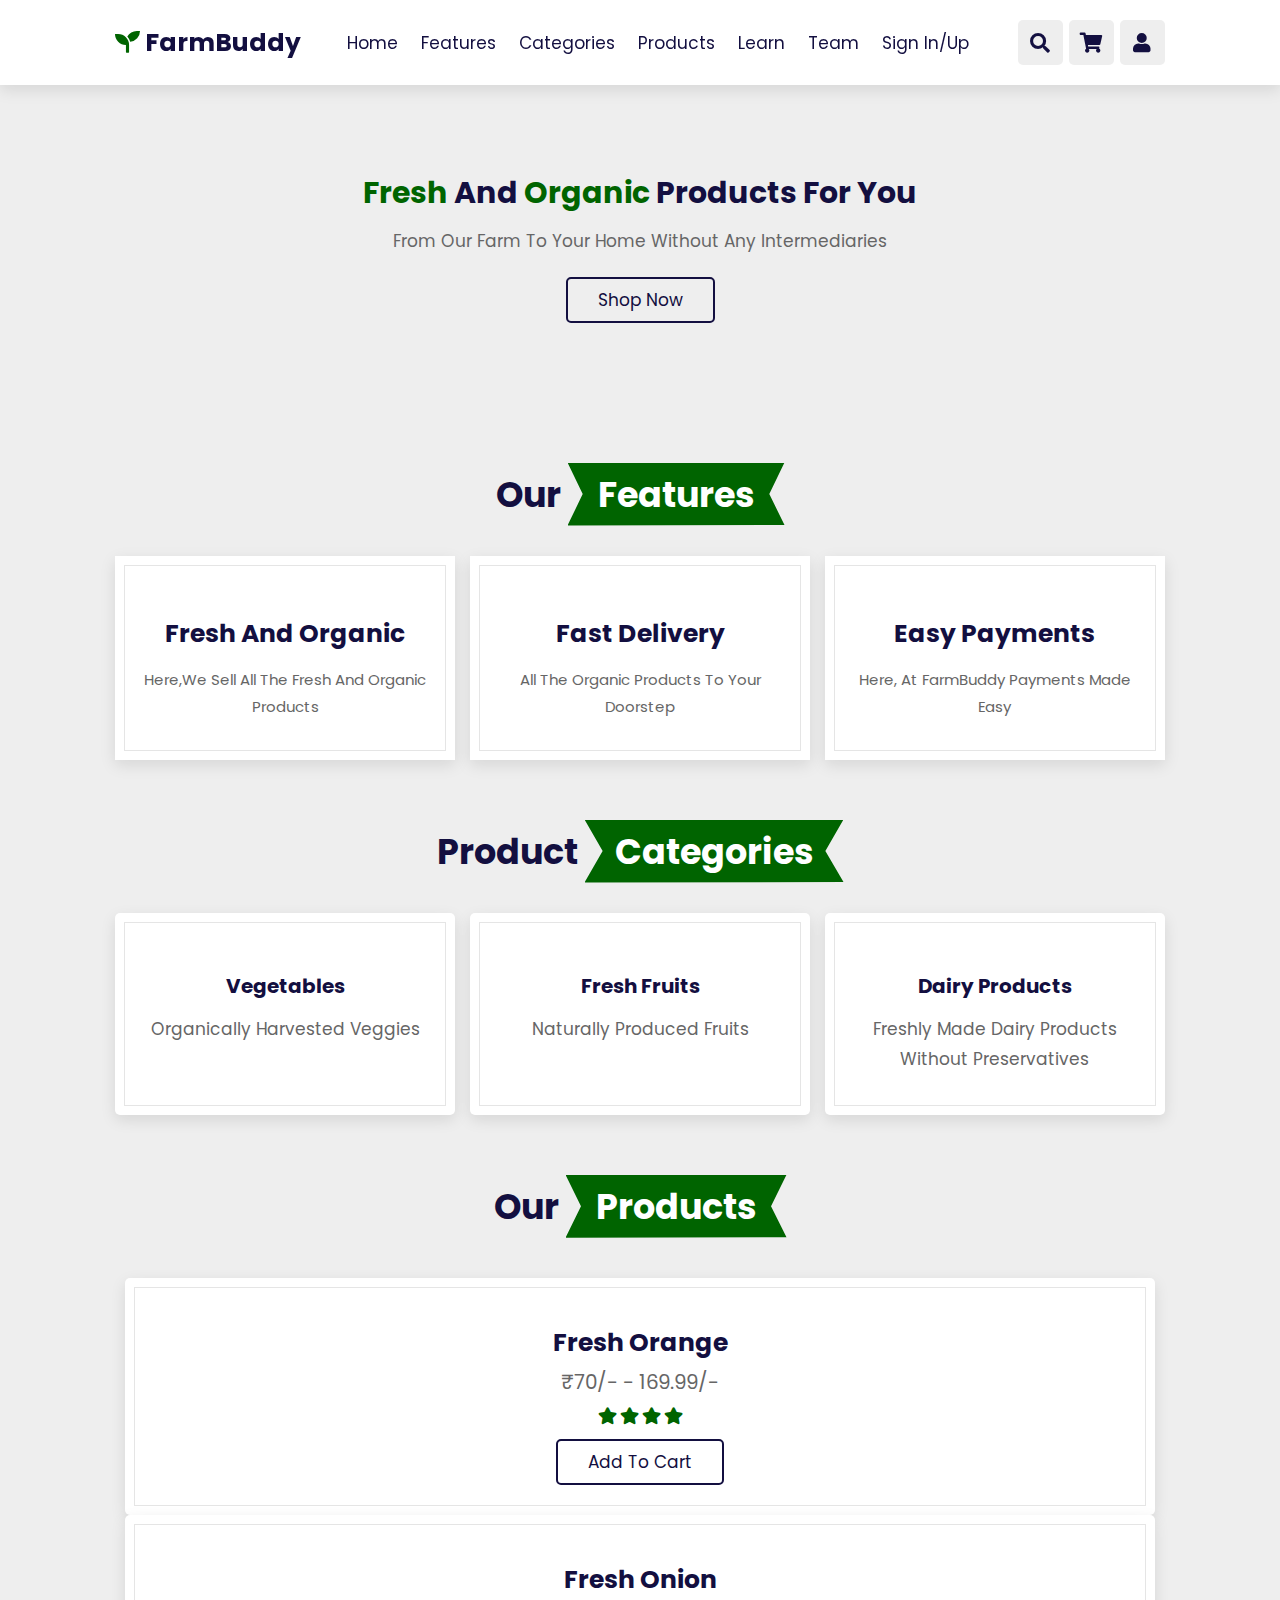
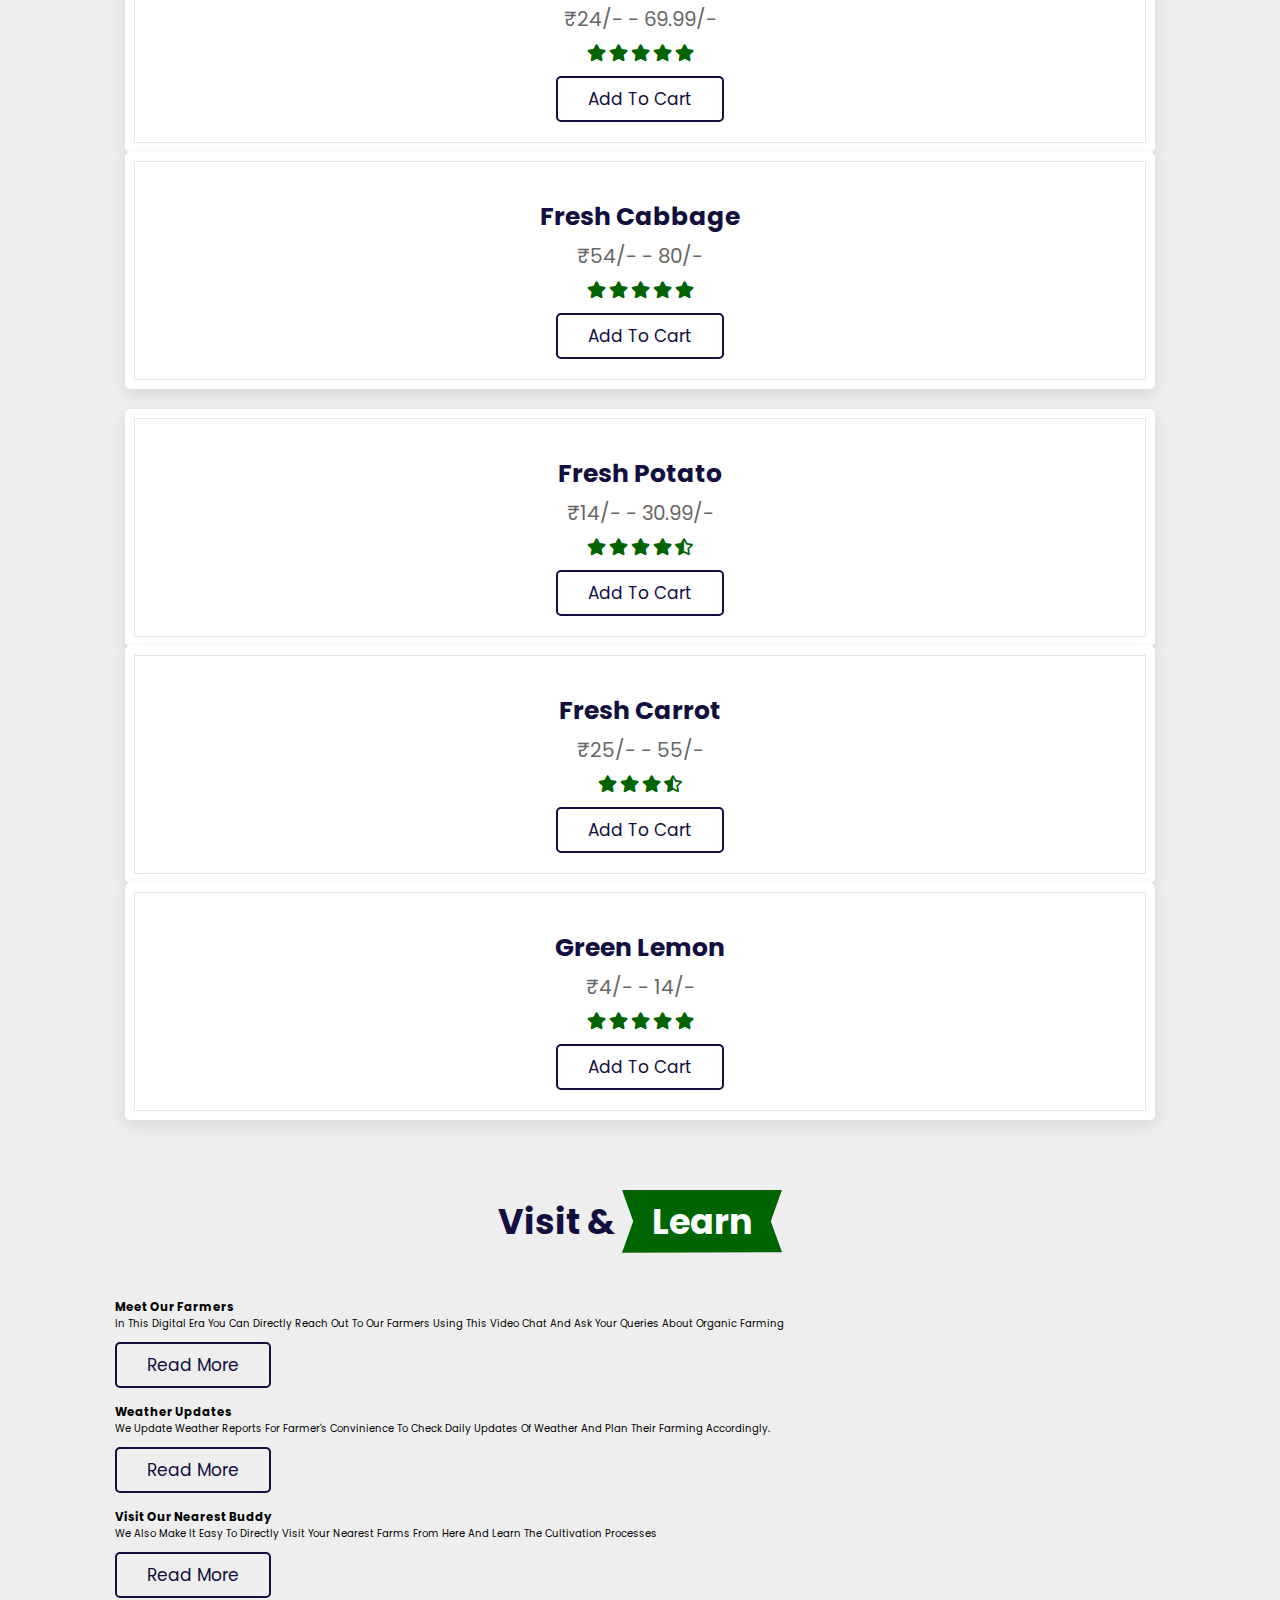
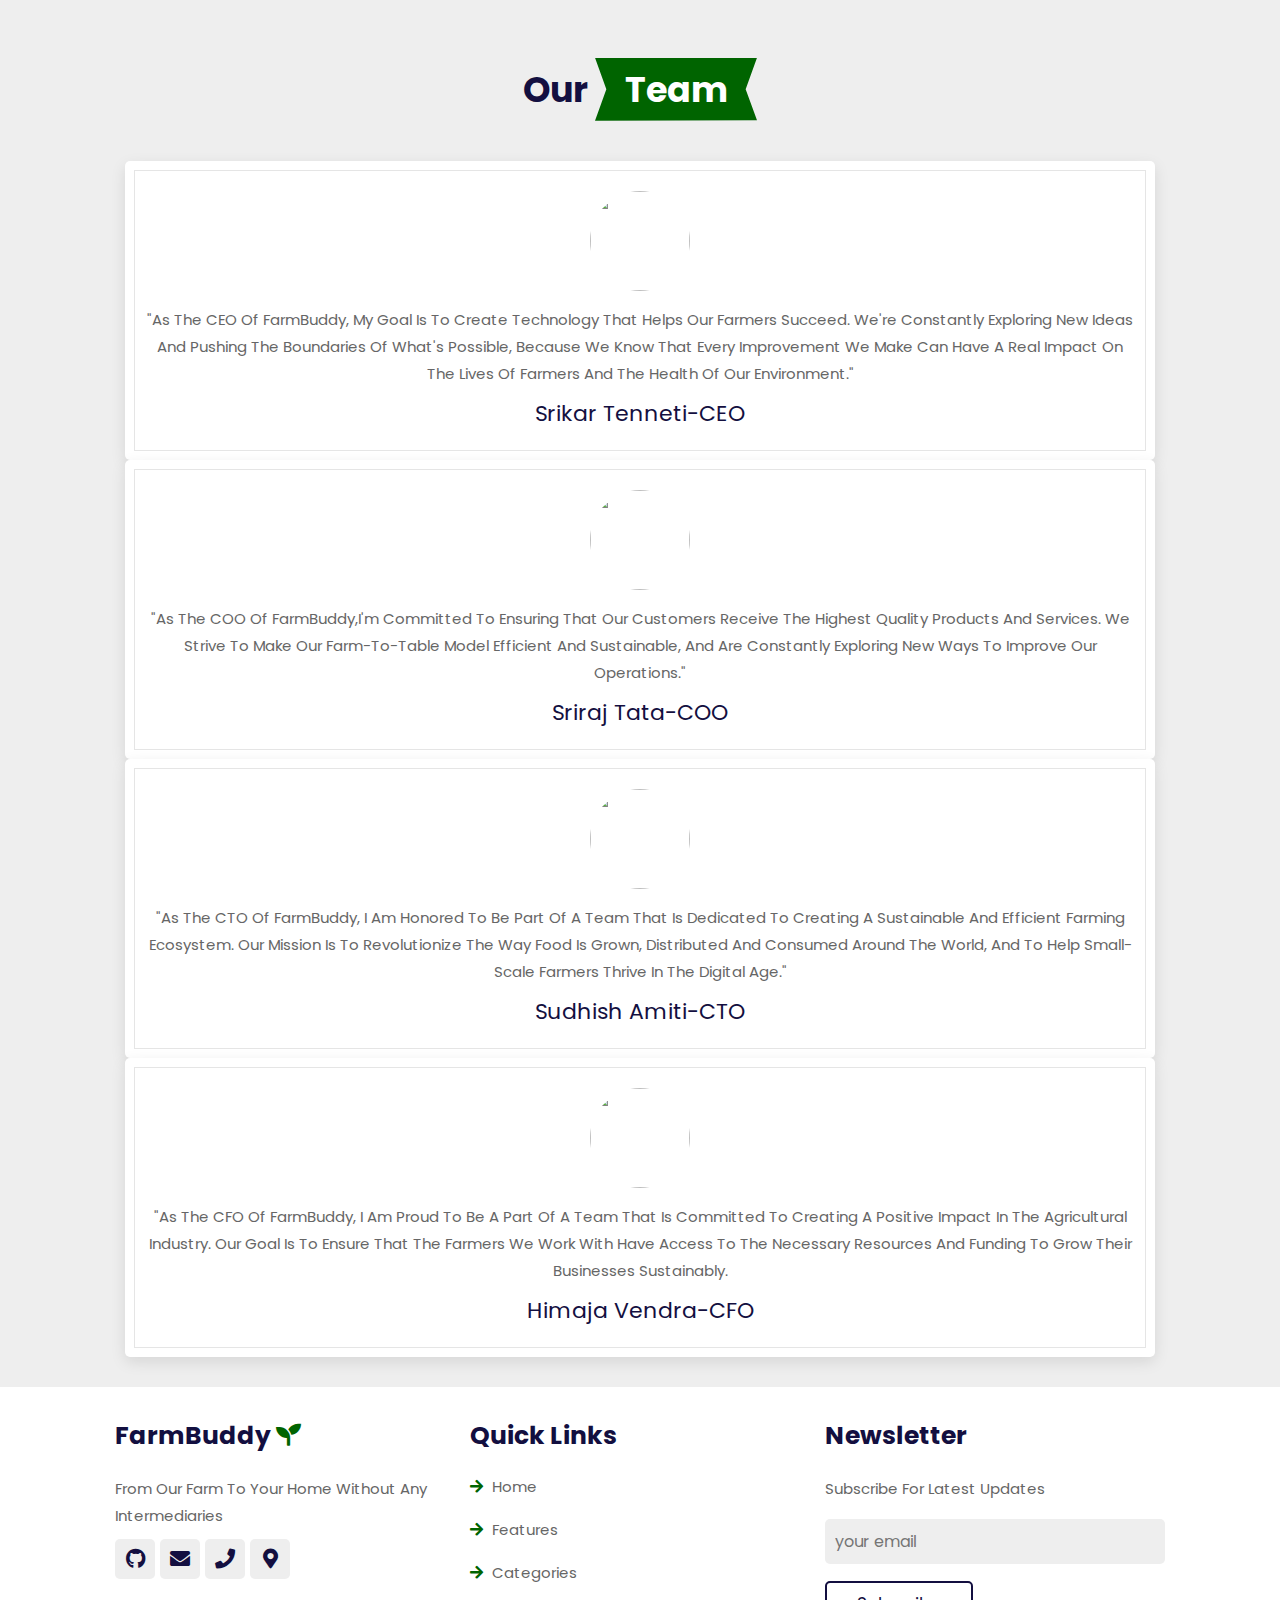
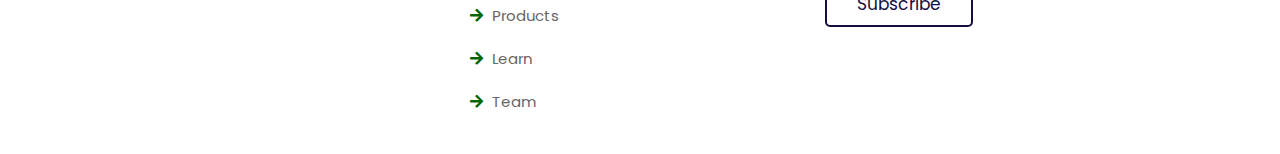
==== commit c63fa5e6: "Update index.html" ====
--- a/FarmBuddy/index.html
+++ b/FarmBuddy/index.html
@@ -35,7 +35,7 @@
         <a href="#products">products</a>
         <a href="#learn">Learn</a>
         <a href="#about">Team</a>
-        
+        <a href="signin.html">Sign in/up</a>
       </nav>
 
       <div class="icons">
@@ -51,139 +51,37 @@
       </form>
 
       <div class="shopping-cart">
-        
-        <div class="box">
-          <!-- <i class="fas fa-trash"></i> -->
-          
-          <img src="https://raw.githubusercontent.com/STRIDER1512/FarmBuddy/main/FarmBuddy/images/product-2.png" alt="" />
+        <div class="box">
+          <i class="fas fa-trash"></i>
+          <img src="https://raw.githubusercontent.com/STRIDER1512/FarmBuddy/main/FarmBuddy/images/cart-img-1.png" alt="" />
           <div class="content">
-            <h3>Onion</h3>
-            <span class="price">₹24/-- 69.99/-</span>
-            
-
-          </div>
-          <div class="def-number-input number-input safari_only">
-            <button onclick="this.parentNode.querySelector('input[type=number]').stepDown()"
-              class="minus"><span class='icon-up'></span></button>
-            <input class="quantity fw-bold text-black" min="0" name="quantity" value="0"
-              type="number">
-            <button onclick="this.parentNode.querySelector('input[type=number]').stepUp()"
-              class="plus"><span class='icon-down'></span></button>
-          </div>
-        </div>
-        <div class="box">
-          <!-- <i class="fas fa-trash"></i> -->
-          
-          <img src="https://raw.githubusercontent.com/STRIDER1512/FarmBuddy/main/FarmBuddy/images/product-4.png" alt="" />
+            <h3>watermelon</h3>
+            <span class="price">₹44.99/-</span>
+            <span class="quantity">qty : 1</span>
+          </div>
+        </div>
+        <div class="box">
+          <i class="fas fa-trash"></i>
+          <img src="https://raw.githubusercontent.com/STRIDER1512/FarmBuddy/main/FarmBuddy/images/cart-img-2.png" alt="" />
           <div class="content">
-            <h3>cabbage</h3>
-            <span class="price">₹54/- - 80/-</span>
-            
-
-          </div>
-          <div class="def-number-input number-input safari_only">
-            <button onclick="this.parentNode.querySelector('input[type=number]').stepDown()"
-              class="minus"><span class='icon-up'></span></button>
-            <input class="quantity fw-bold text-black" min="0" name="quantity" value="0"
-              type="number">
-            <button onclick="this.parentNode.querySelector('input[type=number]').stepUp()"
-              class="plus"><span class='icon-down'></span></button>
-          </div>
-        </div>
-        <div class="box">
-          <!-- <i class="fas fa-trash"></i> -->
-          
-          <img src="https://raw.githubusercontent.com/STRIDER1512/FarmBuddy/main/FarmBuddy/images/product-1.png" alt="" />
-          <div class="content">
-            <h3>orange</h3>
-            <span class="price">₹70/- - 169.99/</span>
-            
-
-          </div>
-          <div class="def-number-input number-input safari_only">
-            <button onclick="this.parentNode.querySelector('input[type=number]').stepDown()"
-              class="minus"><span class='icon-up'></span></button>
-            <input class="quantity fw-bold text-black" min="0" name="quantity" value="0"
-              type="number">
-            <button onclick="this.parentNode.querySelector('input[type=number]').stepUp()"
-              class="plus"><span class='icon-down'></span></button>
-          </div>
-        </div>
-        <div class="box">
-          <!-- <i class="fas fa-trash"></i> -->
-          
-          <img src="https://raw.githubusercontent.com/STRIDER1512/FarmBuddy/main/FarmBuddy/images/product-7.png" alt="" />
-          <div class="content">
-            <h3>carrot</h3>
-            <span class="price">₹25/-- 55/-</span>
-            
-
-          </div>
-          <div class="def-number-input number-input safari_only">
-            <button onclick="this.parentNode.querySelector('input[type=number]').stepDown()"
-              class="minus"><span class='icon-up'></span></button>
-            <input class="quantity fw-bold text-black" min="0" name="quantity" value="0"
-              type="number">
-            <button onclick="this.parentNode.querySelector('input[type=number]').stepUp()"
-              class="plus"><span class='icon-down'></span></button>
-          </div>
-          <div class="box">
-            <!-- <i class="fas fa-trash"></i> -->
-            
-            <img src="https://raw.githubusercontent.com/STRIDER1512/FarmBuddy/main/FarmBuddy/images/product-8.png" alt="" />
-            <div class="content">
-              <h3>green lemon</h3>
-              <span class="price">₹4/--14/-</span>
-              
+            <h3>onion</h3>
+            <span class="price">$24.99/-</span>
+            <span class="quantity">qty : 1</span>
+          </div>
+        </div>
+        <div class="box">
+          
+        </div>
+        <div class="total">total : $68.98/-</div>
+        <a href="" class="btn">checkout</a>
+      </div>
+      
+
+      
+    </header>
+
   
-            </div>
-            <div class="def-number-input number-input safari_only">
-              <button onclick="this.parentNode.querySelector('input[type=number]').stepDown()"
-                class="minus"><span class='icon-up'></span></button>
-              <input class="quantity fw-bold text-black" min="0" name="quantity" value="0"
-                type="number">
-              <button onclick="this.parentNode.querySelector('input[type=number]').stepUp()"
-                class="plus"><span class='icon-down'></span></button>
-            </div>
-
-            <div class="box">
-              <!-- <i class="fas fa-trash"></i> -->
-              
-              <img src="https://raw.githubusercontent.com/STRIDER1512/FarmBuddy/main/FarmBuddy/images/product-5.png" alt="" />
-              <div class="content">
-                <h3>potato</h3>
-                <span class="price">₹14/--30.99/-</span>
-                
-    
-              </div>
-              <div class="def-number-input number-input safari_only">
-                <button onclick="this.parentNode.querySelector('input[type=number]').stepDown()"
-                  class="minus"><span class='icon-up'></span></button>
-                <input class="quantity fw-bold text-black" min="0" name="quantity" value="0"
-                  type="number">
-                <button onclick="this.parentNode.querySelector('input[type=number]').stepUp()"
-                  class="plus"><span class='icon-down'></span></button>
-              </div>
-        <div class="box">
-          
-        </div>
-        <div class="total">total : $68.98/-</div>
-        <a href="#" class="btn">checkout</a>
-      </div>
-
-      <form action="" class="login-form">
-        <h3>login now</h3>
-        <input type="email" placeholder="your email" class="box" />
-        <input type="password" placeholder="your password" class="box" />
-        <p>forget your password <a href="#">click here</a></p>
-        <p>don't have an account <a href="#">create now</a></p>
-        <input type="submit" value="login now" class="btn" />
-      </form>
-    </header>
-    
-    <!-- header section ends -->
-
-   
+ 
 
     <!-- header section ends -->
 
@@ -439,7 +337,7 @@
 
 
           <div class="swiper-slide box">
-            <img src="" alt="" />
+            <img src="https://raw.githubusercontent.com/STRIDER1512/FarmBuddy/main/FarmBuddy/images/sudhish.jpg" alt="" />
             <p>
              "As the CTO of FarmBuddy, I am honored to be part of a team that is dedicated to creating a sustainable and efficient farming ecosystem. Our mission is to revolutionize the way food is grown, distributed and consumed around the world, and to help small-scale farmers thrive in the digital age."
             </p>
